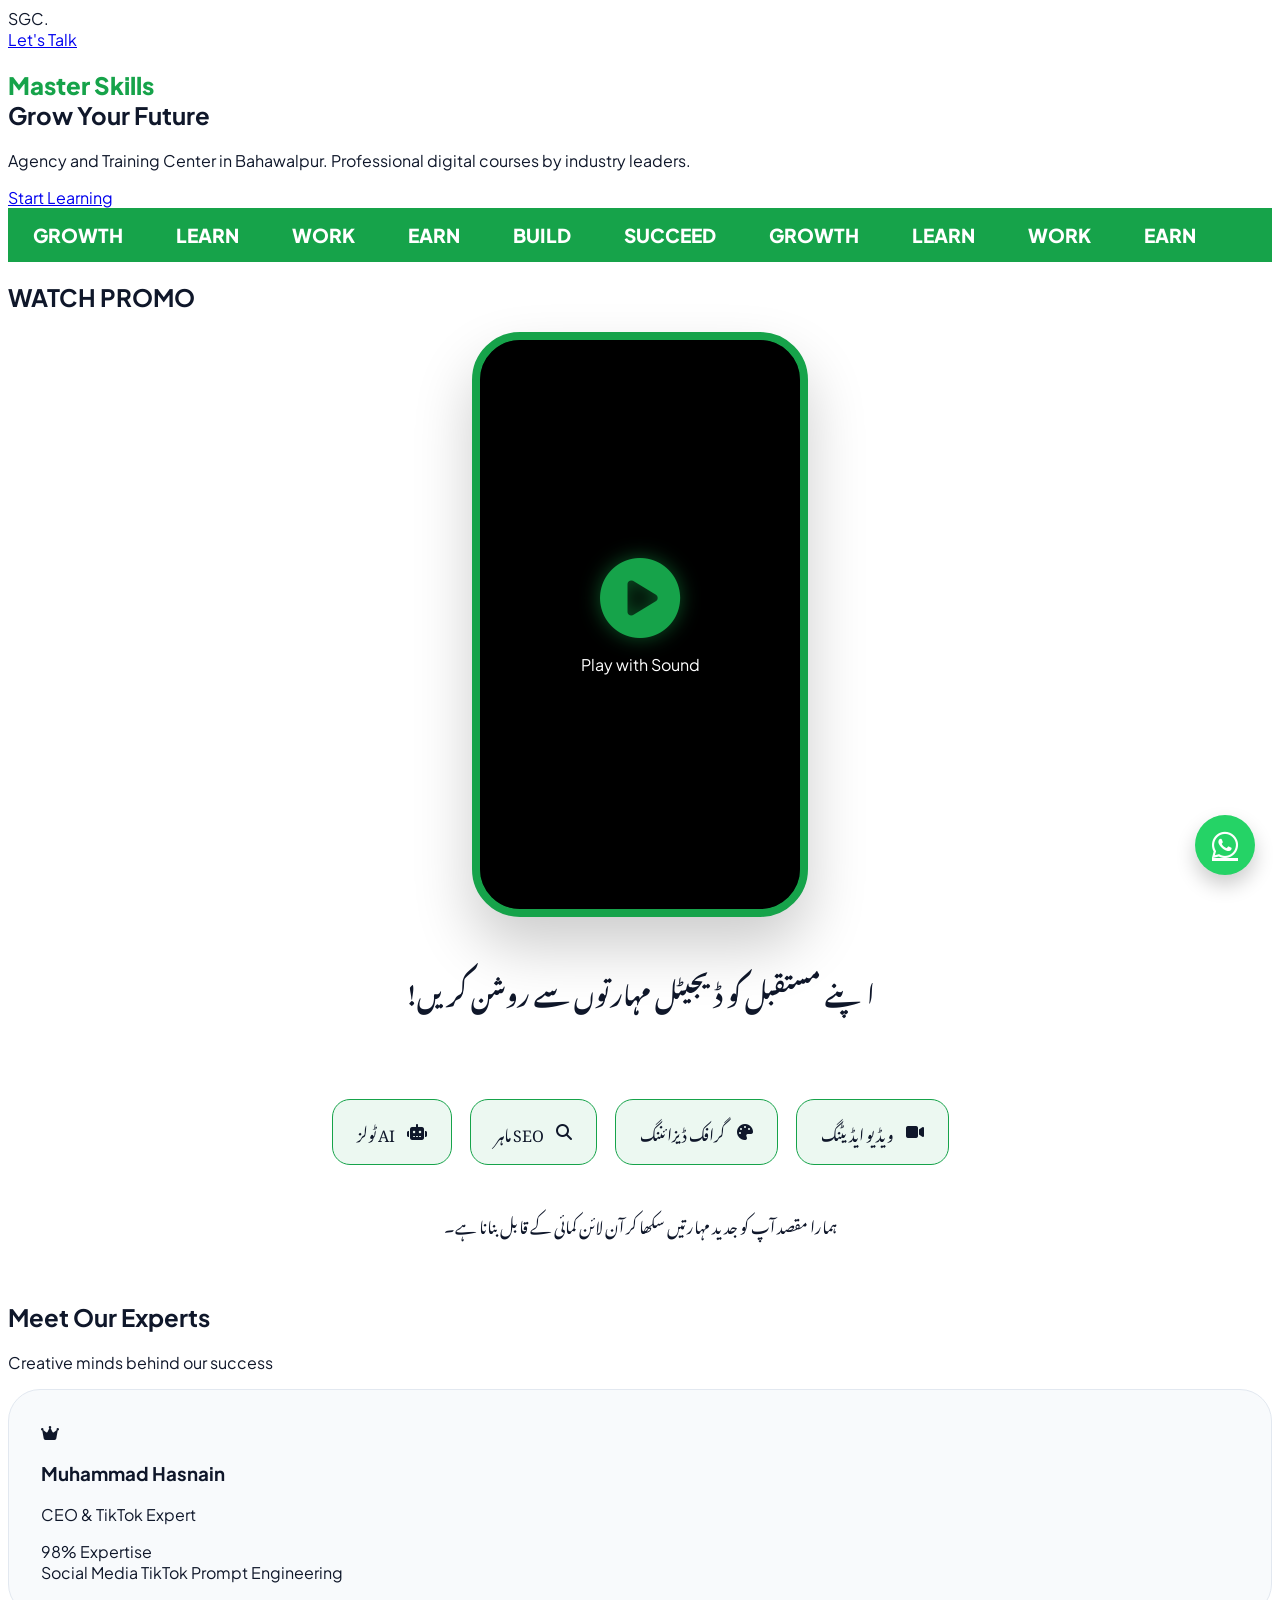
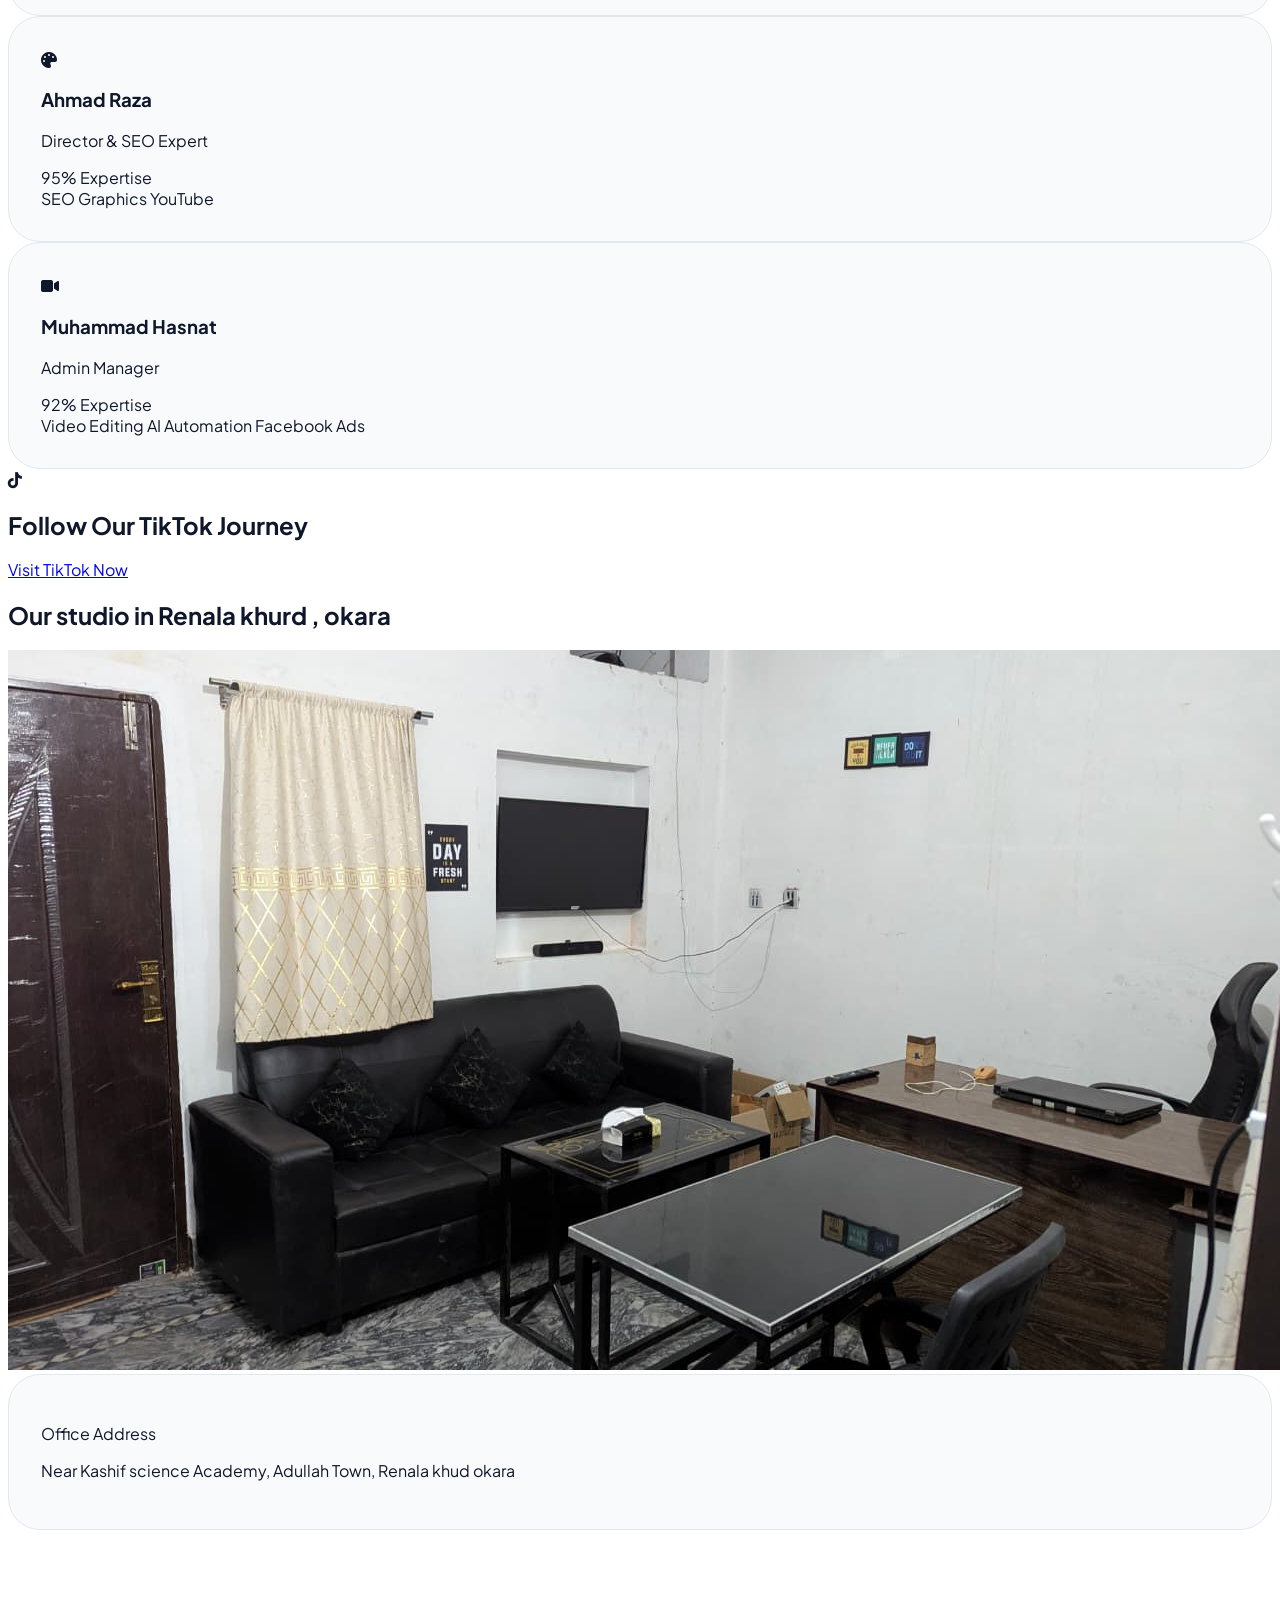
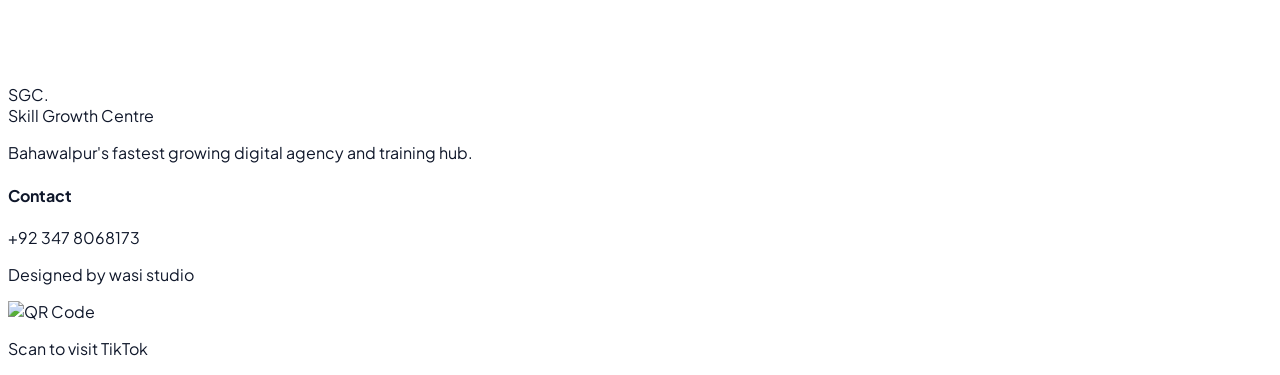
==== index.html @ b991e028 "Add files via upload" ====
<!DOCTYPE html>
<html lang="en">
<head>
    <meta charset="UTF-8">
    <meta name="viewport" content="width=device-width, initial-scale=1.0, maximum-scale=1.0, user-scalable=no">
    <title>SGC - Skill Growth Centre</title>
    <script src="https://cdn.tailwindcss.com"></script>
    <link href="https://cdnjs.cloudflare.com/ajax/libs/font-awesome/6.4.0/css/all.min.css" rel="stylesheet">
    
    <!-- Google Fonts -->
    <link href="https://fonts.googleapis.com/css2?family=Noto+Nastaliq+Urdu:wght@400;700&display=swap" rel="stylesheet">
    <link href="https://fonts.googleapis.com/css2?family=Plus+Jakarta+Sans:wght@300;400;600;800&display=swap" rel="stylesheet">

    <style>
        :root {
            --bg-color: #ffffff;
            --text-color: #0f172a;
            --accent-color: #16a34a; /* Green */
            --secondary-color: #2563eb; /* Blue */
            --card-bg: #f8fafc;
            --border-color: #e2e8f0;
        }

        body { 
            background-color: var(--bg-color); 
            color: var(--text-color); 
            font-family: 'Plus Jakarta Sans', sans-serif; 
            transition: 0.4s; 
            overflow-x: hidden; 
        }

        /* URDU FIX - HIGH SPACING */
        .urdu-font { font-family: 'Noto Nastaliq Urdu', serif; direction: rtl; text-align: center; }
        .urdu-title { line-height: 4.5 !important; margin-bottom: 40px; display: block; }
        .urdu-paragraph { line-height: 3.5 !important; margin-bottom: 50px; display: block; }
        .urdu-skill-tag {
            background: rgba(22, 163, 74, 0.08); border: 1px solid var(--accent-color);
            padding: 12px 24px; border-radius: 18px; display: inline-flex;
            align-items: center; gap: 12px; margin: 15px 8px; line-height: 2.5 !important;
        }

        /* --- VIDEO SECTION (YOUR WORKING CODE - PROTECTED) --- */
        .video-wrapper {
            width: 100%; max-width: 320px; margin: 0 auto;
            border: 8px solid var(--accent-color); border-radius: 3rem;
            overflow: hidden; box-shadow: 0 30px 60px rgba(0,0,0,0.2);
            background: #000; aspect-ratio: 9 / 16; position: relative;
        }
        .video-wrapper iframe {
            position: absolute; top: 0; left: 0; width: 100%; height: 100%;
        }
        .play-overlay {
            position: absolute; inset: 0; background: rgba(0,0,0,0.6);
            display: flex; flex-direction: column; align-items: center; justify-content: center;
            color: white; cursor: pointer; z-index: 100; transition: 0.3s;
        }
        .play-overlay:hover { background: rgba(0,0,0,0.4); }
        .play-overlay i { font-size: 5rem; color: #16a34a; filter: drop-shadow(0 0 10px rgba(22,163,74,0.5)); }
        /* --------------------------------------------------- */

        /* Marquee */
        .marquee-wrapper { background: var(--accent-color); color: white; padding: 15px 0; overflow: hidden; white-space: nowrap; }
        .marquee-content { display: inline-block; animation: marquee 30s linear infinite; }
        @keyframes marquee { 0% { transform: translateX(0); } 100% { transform: translateX(-50%); } }
        .marquee-item { font-size: 1.2rem; font-weight: 800; margin: 0 25px; text-transform: uppercase; }

        /* Progress Bars */
        .skill-bar-container { height: 8px; background: rgba(0,0,0,0.05); border-radius: 10px; margin-top: 5px; }
        .skill-fill { height: 100%; border-radius: 10px; background: var(--accent-color); }

        .glass-card { background: var(--card-bg); border: 1px solid var(--border-color); border-radius: 2rem; padding: 2rem; transition: 0.3s; }
        .glass-card:hover { border-color: var(--accent-color); transform: translateY(-5px); }
        
        .whatsapp-btn { position: fixed; bottom: 25px; right: 25px; width: 60px; height: 60px; background: #25d366; color: white; border-radius: 50%; display: flex; align-items: center; justify-content: center; font-size: 30px; z-index: 1000; box-shadow: 0 10px 20px rgba(0,0,0,0.2); }
        
        #dynamic-hero-text { color: var(--accent-color); font-weight: 900; }
    </style>
</head>
<body>

    <!-- Header -->
    <nav class="flex justify-between items-center px-6 md:px-16 py-6 sticky top-0 bg-white/90 backdrop-blur-md z-50 border-b border-gray-100">
        <div class="text-2xl font-black tracking-tighter">SGC<span class="text-green-600">.</span></div>
        <div class="flex items-center gap-4">
            <a href="https://wa.me/923478068173" class="bg-green-600 hover:bg-blue-600 text-white px-5 py-2 rounded-full font-bold text-sm transition-all">Let's Talk</a>
        </div>
    </nav>

    <!-- Hero Section -->
    <section class="px-6 md:px-16 pt-20 pb-10 text-center max-w-5xl mx-auto">
        <h1 class="text-4xl md:text-7xl font-extrabold leading-tight mb-6">
            <span id="dynamic-hero-text">Master Skills</span><br>Grow Your Future
        </h1>
        <p class="text-lg opacity-70 mb-10">Agency and Training Center in Bahawalpur. Professional digital courses by industry leaders.</p>
        <div class="flex justify-center">
            <a href="https://wa.me/923478068173" class="bg-blue-600 hover:bg-green-600 text-white px-10 py-4 rounded-2xl font-bold shadow-xl transition-all transform hover:scale-105">Start Learning</a>
        </div>
    </section>

    <!-- Marquee -->
    <div class="marquee-wrapper">
        <div class="marquee-content">
            <span class="marquee-item">Growth</span> <span class="marquee-item">Learn</span>
            <span class="marquee-item">Work</span> <span class="marquee-item">Earn</span>
            <span class="marquee-item">Build</span> <span class="marquee-item">Succeed</span>
            <span class="marquee-item">Growth</span> <span class="marquee-item">Learn</span>
            <span class="marquee-item">Work</span> <span class="marquee-item">Earn</span>
        </div>
    </div>

    <!-- Video Section (YOUR EXACT WORKING CODE) -->
    <section class="px-6 md:px-16 py-20 bg-slate-50">
        <div class="max-w-4xl mx-auto text-center">
            <h2 class="text-3xl md:text-5xl font-black mb-10">WATCH <span class="text-blue-600">PROMO</span></h2>
            
            <div class="video-wrapper" id="video-box">
                <iframe id="sgc-iframe" src="https://streamable.com/e/vspl9o?autoplay=1&muted=1&nocontrols=1" frameborder="0" width="100%" height="100%" allow="autoplay; fullscreen"></iframe>
                
                <div id="play-overlay" class="play-overlay" onclick="playWithSound()">
                    <i class="fas fa-play-circle mb-4"></i>
                    <p class="font-bold uppercase tracking-widest text-sm">Play with Sound</p>
                </div>
            </div>
        </div>
    </section>

    <!-- Urdu Section -->
    <section class="px-4 md:px-16 py-20">
        <div class="max-w-4xl mx-auto border-4 border-green-600 p-8 md:p-16 rounded-[3.5rem]">
            <div class="urdu-font">
                <h2 class="urdu-title text-3xl md:text-5xl text-green-600 font-bold">اپنے مستقبل کو ڈیجیٹل مہارتوں سے روشن کریں!</h2>
                <div class="flex flex-wrap justify-center mb-10">
                    <div class="urdu-skill-tag"><i class="fas fa-video text-blue-600"></i> ویڈیو ایڈیٹنگ</div>
                    <div class="urdu-skill-tag"><i class="fas fa-palette text-blue-600"></i> گرافک ڈیزائننگ</div>
                    <div class="urdu-skill-tag"><i class="fas fa-search text-blue-600"></i> SEO ماہر</div>
                    <div class="urdu-skill-tag"><i class="fas fa-robot text-blue-600"></i> AI ٹولز</div>
                </div>
                <p class="urdu-paragraph text-xl md:text-2xl opacity-80 font-bold text-blue-600">ہمارا مقصد آپ کو جدید مہارتیں سکھا کر آن لائن کمائی کے قابل بنانا ہے۔</p>
            </div>
        </div>
    </section>

<!-- Experts Section -->
<section class="px-6 md:px-16 py-16 bg-gradient-to-b from-white to-gray-50">
    <div class="text-center mb-12">
        <h2 class="text-4xl font-extrabold text-gray-800">Meet Our Experts</h2>
        <p class="text-gray-500 mt-3">Creative minds behind our success</p>
    </div>

    <div class="grid grid-cols-1 md:grid-cols-3 gap-8">

        <!-- Muhammad Hasnain -->
        <div class="glass-card p-8 rounded-3xl text-center transition-all duration-500 hover:-translate-y-3 hover:shadow-2xl border border-gray-100">
            
            <div class="w-24 h-24 mx-auto rounded-full bg-green-100 flex items-center justify-center mb-5 shadow-lg">
                <i class="fas fa-crown text-green-600 text-4xl"></i>
            </div>

            <h3 class="text-2xl font-bold text-gray-800">Muhammad Hasnain</h3>
            <p class="text-green-600 font-semibold uppercase text-sm tracking-widest mt-1">
                CEO & TikTok Expert
            </p>

            <div class="w-full h-2 bg-gray-200 rounded-full mt-6 overflow-hidden">
                <div class="h-full bg-gradient-to-r from-green-400 to-green-600 rounded-full" style="width:98%"></div>
            </div>

            <span class="text-xs text-gray-500 mt-2 block">98% Expertise</span>

            <div class="mt-5 flex flex-wrap justify-center gap-2">
                <span class="px-3 py-1 bg-green-100 text-green-700 rounded-full text-xs">Social Media</span>
                <span class="px-3 py-1 bg-green-100 text-green-700 rounded-full text-xs">TikTok</span>
                <span class="px-3 py-1 bg-green-100 text-green-700 rounded-full text-xs">Prompt Engineering</span>
            </div>

        </div>

        <!-- Ahmad Raza -->
        <div class="glass-card p-8 rounded-3xl text-center transition-all duration-500 hover:-translate-y-3 hover:shadow-2xl border border-gray-100">

            <div class="w-24 h-24 mx-auto rounded-full bg-blue-100 flex items-center justify-center mb-5 shadow-lg">
                <i class="fas fa-palette text-blue-600 text-4xl"></i>
            </div>

            <h3 class="text-2xl font-bold text-gray-800">Ahmad Raza</h3>
            <p class="text-blue-600 font-semibold uppercase text-sm tracking-widest mt-1">
                Director & SEO Expert
            </p>

            <div class="w-full h-2 bg-gray-200 rounded-full mt-6 overflow-hidden">
                <div class="h-full bg-gradient-to-r from-blue-400 to-blue-600 rounded-full" style="width:95%"></div>
            </div>

            <span class="text-xs text-gray-500 mt-2 block">95% Expertise</span>

            <div class="mt-5 flex flex-wrap justify-center gap-2">
                <span class="px-3 py-1 bg-blue-100 text-blue-700 rounded-full text-xs">SEO</span>
                <span class="px-3 py-1 bg-blue-100 text-blue-700 rounded-full text-xs">Graphics</span>
                <span class="px-3 py-1 bg-blue-100 text-blue-700 rounded-full text-xs">YouTube</span>
            </div>

        </div>

        <!-- Muhammad Hasnat -->
        <div class="glass-card p-8 rounded-3xl text-center transition-all duration-500 hover:-translate-y-3 hover:shadow-2xl border border-gray-100">

            <div class="w-24 h-24 mx-auto rounded-full bg-emerald-100 flex items-center justify-center mb-5 shadow-lg">
                <i class="fas fa-video text-emerald-600 text-4xl"></i>
            </div>

            <h3 class="text-2xl font-bold text-gray-800">Muhammad Hasnat</h3>
            <p class="text-emerald-600 font-semibold uppercase text-sm tracking-widest mt-1">
                Admin Manager
            </p>

            <div class="w-full h-2 bg-gray-200 rounded-full mt-6 overflow-hidden">
                <div class="h-full bg-gradient-to-r from-emerald-400 to-emerald-600 rounded-full" style="width:92%"></div>
            </div>

            <span class="text-xs text-gray-500 mt-2 block">92% Expertise</span>

            <div class="mt-5 flex flex-wrap justify-center gap-2">
                <span class="px-3 py-1 bg-emerald-100 text-emerald-700 rounded-full text-xs">Video Editing</span>
                <span class="px-3 py-1 bg-emerald-100 text-emerald-700 rounded-full text-xs">AI Automation</span>
                <span class="px-3 py-1 bg-emerald-100 text-emerald-700 rounded-full text-xs">Facebook Ads</span>
            </div>

        </div>

    </div>
</section>

    <!-- TikTok Branding Section -->
    <section class="mx-6 md:mx-16 my-16 p-12 md:p-24 rounded-[3rem] bg-black text-white text-center">
        <i class="fab fa-tiktok text-7xl mb-6 text-[#25f4ee]"></i>
        <h2 class="text-4xl font-black mb-8 uppercase tracking-tighter">Follow Our TikTok Journey</h2>
        <a href="https://www.tiktok.com/@skill.growth.centre" class="bg-white text-black px-12 py-5 rounded-full font-bold hover:bg-green-600 transition-all uppercase text-sm tracking-widest">Visit TikTok Now</a>
    </section>

    <!-- Location Section -->
    <section class="px-6 md:px-16 py-16">
        <h2 class="text-3xl font-bold mb-10 text-center md:text-left uppercase">Our studio in Renala khurd , okara</h2>
        <div class="grid grid-cols-1 md:grid-cols-2 gap-10">
            <div>
                <img src="studio.png" class="w-full h-[350px] object-cover rounded-[2rem] shadow-2xl" alt="SGC Studio">
                <div class="mt-4 p-4 glass-card">
                    <p class="font-bold text-green-600 uppercase">Office Address</p>
                    <p class="opacity-70 text-sm">Near Kashif science Academy, 
Adullah Town,
Renala khud okara</p>
                </div>
            </div>
            <div class="rounded-[2.5rem] overflow-hidden h-[450px] shadow-2xl border">
<iframe src="https://www.google.com/maps?q=Near+Kashif+Science+Academy,+Abdullah+Town,+Renala+Khurd,+Okara,+Pakistan&output=embed" width="100%" height="100%" style="border:0;" loading="lazy"></iframe>

<script>
<location>
Near Kashif Science Academy
Abdullah Town
Renala Khurd
Okara
Pakistan
</location>
</script>
            </div>
        </div>
    </section>

    <!-- Footer -->
    <footer class="px-6 md:px-16 py-16 border-t border-gray-100 text-center md:text-left">
        <div class="grid grid-cols-1 md:grid-cols-4 gap-12">
            <div class="md:col-span-2">
                <div class="text-2xl font-black mb-2 uppercase">SGC<span class="text-green-600">.</span></div>
                <div class="text-xl font-bold mb-6 text-blue-600 uppercase">Skill Growth Centre</div>
                <p class="opacity-60 max-w-xs mx-auto md:mx-0">Bahawalpur's fastest growing digital agency and training hub.</p>
            </div>
            <div>
                <h4 class="font-bold mb-4">Contact</h4>
                <p class="text-sm opacity-60">+92 347 8068173</p>
                <p class="text-sm opacity-60">Designed by wasi studio</p>
            </div>
            <div class="flex flex-col items-center">
                <img src="https://api.qrserver.com/v1/create-qr-code/?size=100x100&data=https://www.tiktok.com/@skill.growth.centre" class="w-24 h-24 rounded-xl border-4 border-green-600 shadow-lg" alt="QR Code">
                <p class="text-xs opacity-50 mt-2">Scan to visit TikTok</p>
            </div>
        </div>
    </footer>

    <a href="https://wa.me/923478068173" class="whatsapp-btn" target="_blank"><i class="fab fa-whatsapp"></i></a>

    <!-- Scripts -->
    <script>
        // --- YOUR WORKING VIDEO LOGIC (PROTECTED) ---
        function playWithSound() {
            const iframe = document.getElementById('sgc-iframe');
            const overlay = document.getElementById('play-overlay');
            
            // Reload with muted=0 via user interaction
            iframe.src = "https://streamable.com/e/vspl9o?autoplay=1&muted=0";
            
            // Hide the overlay
            overlay.style.display = 'none';
        }

        // Hero Dynamic Text Animation
        const phrases = ["Master Skills", "Build Careers", "Earn Online", "Learn AI"];
        let count = 0;
        setInterval(() => {
            count = (count + 1) % phrases.length;
            document.getElementById('dynamic-hero-text').textContent = phrases[count];
        }, 3000);
    </script>

</body>
</html>
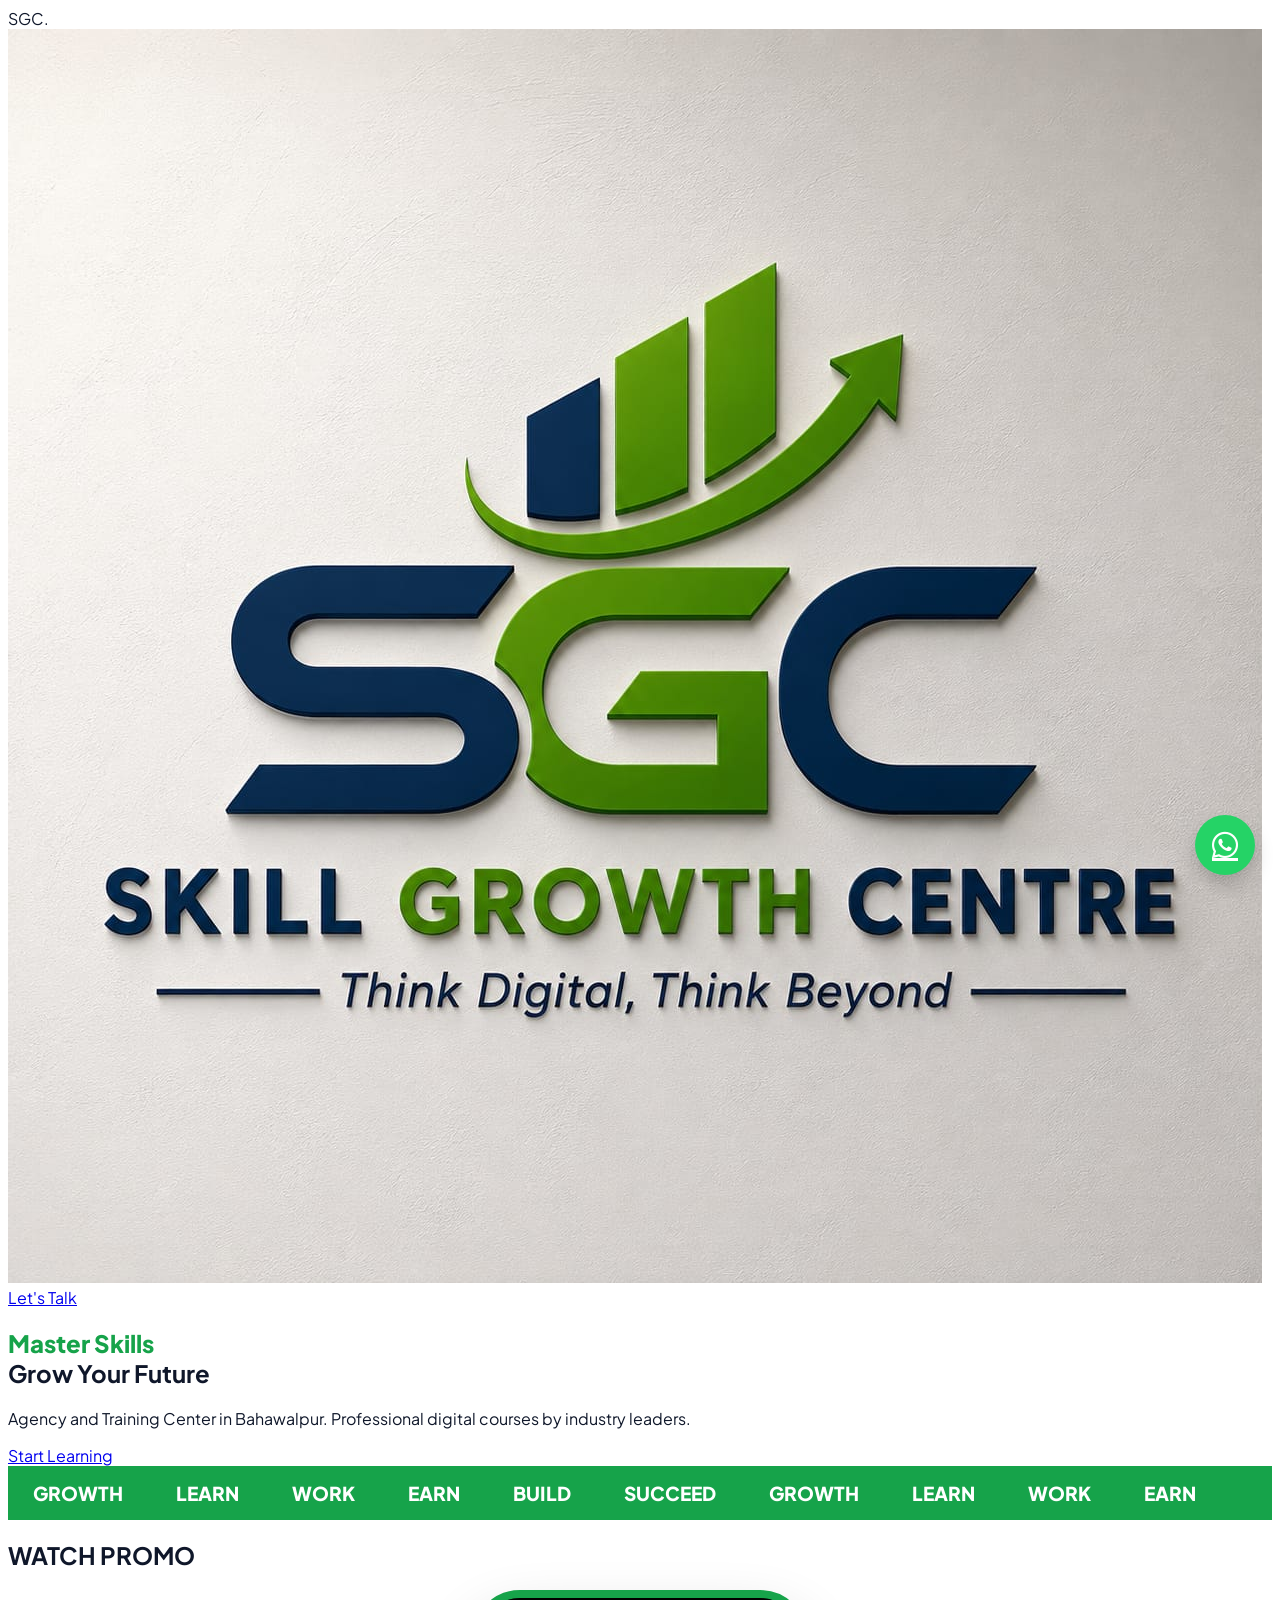
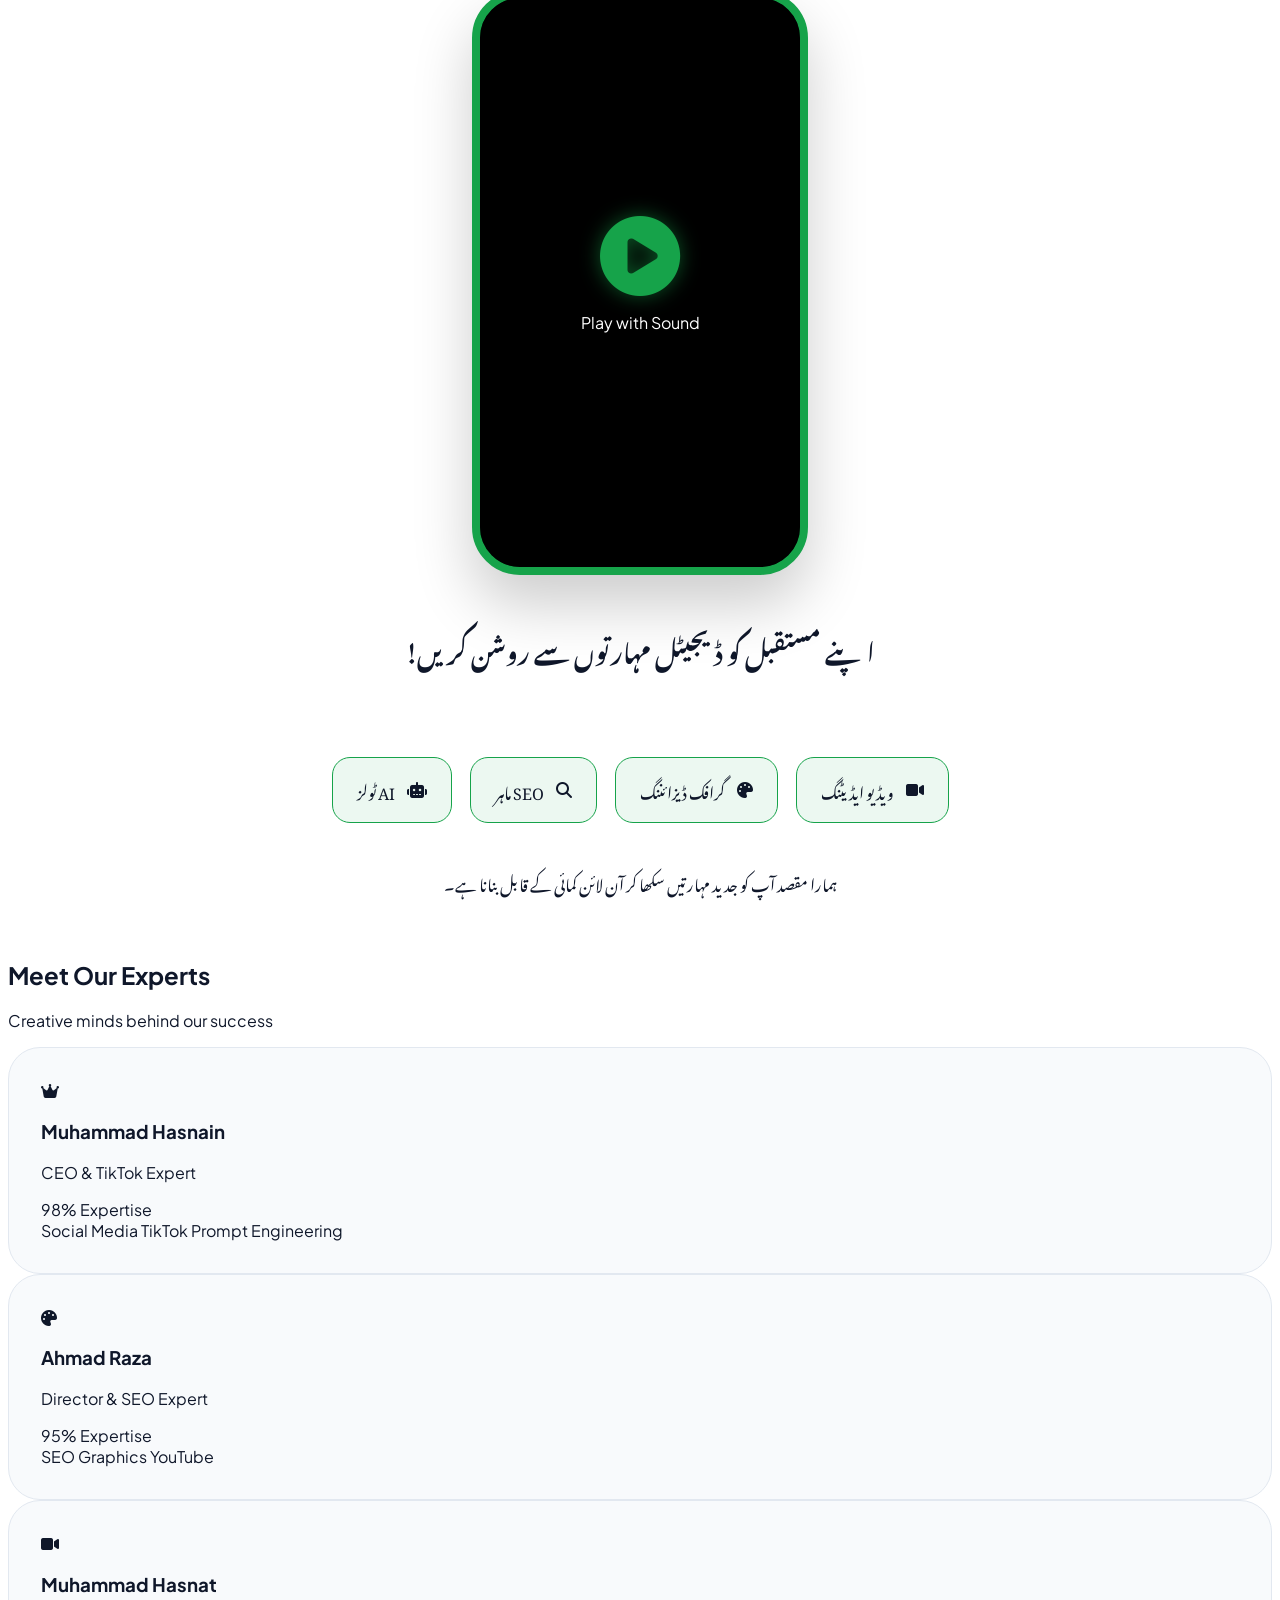
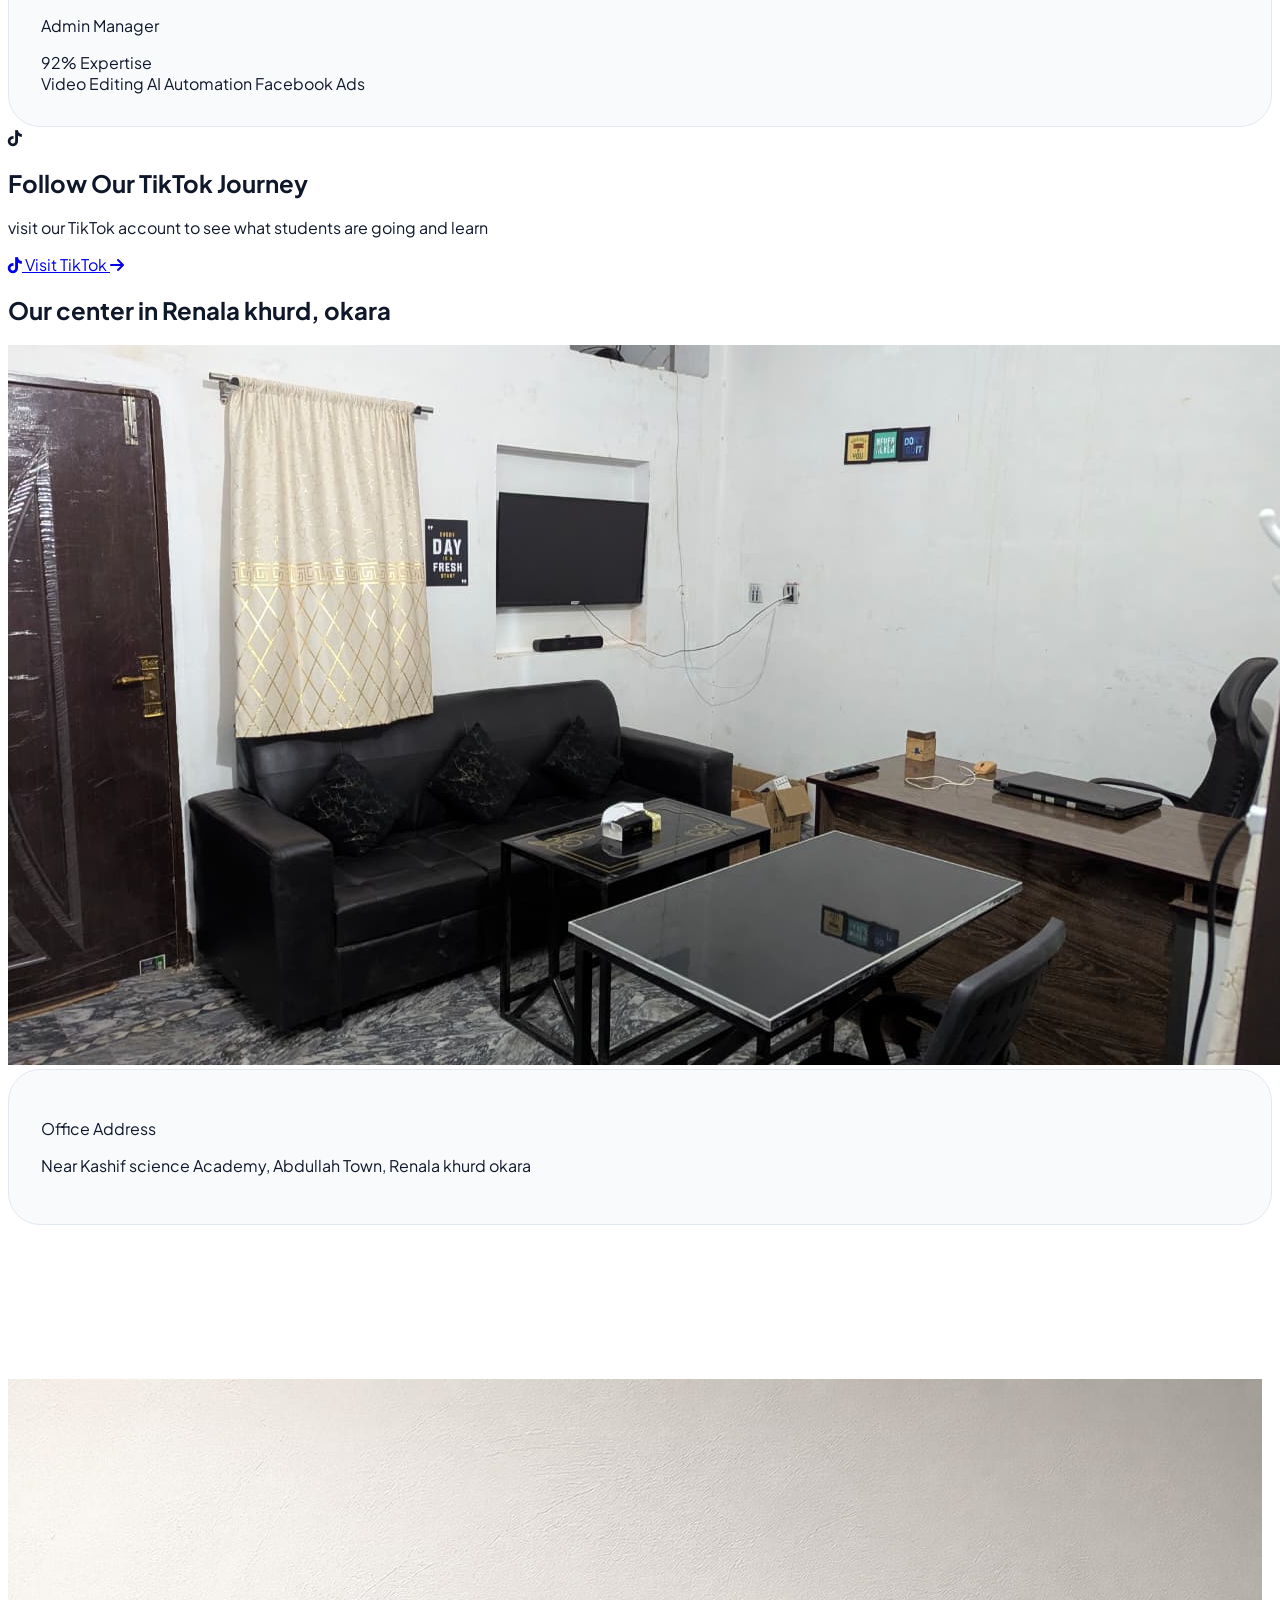
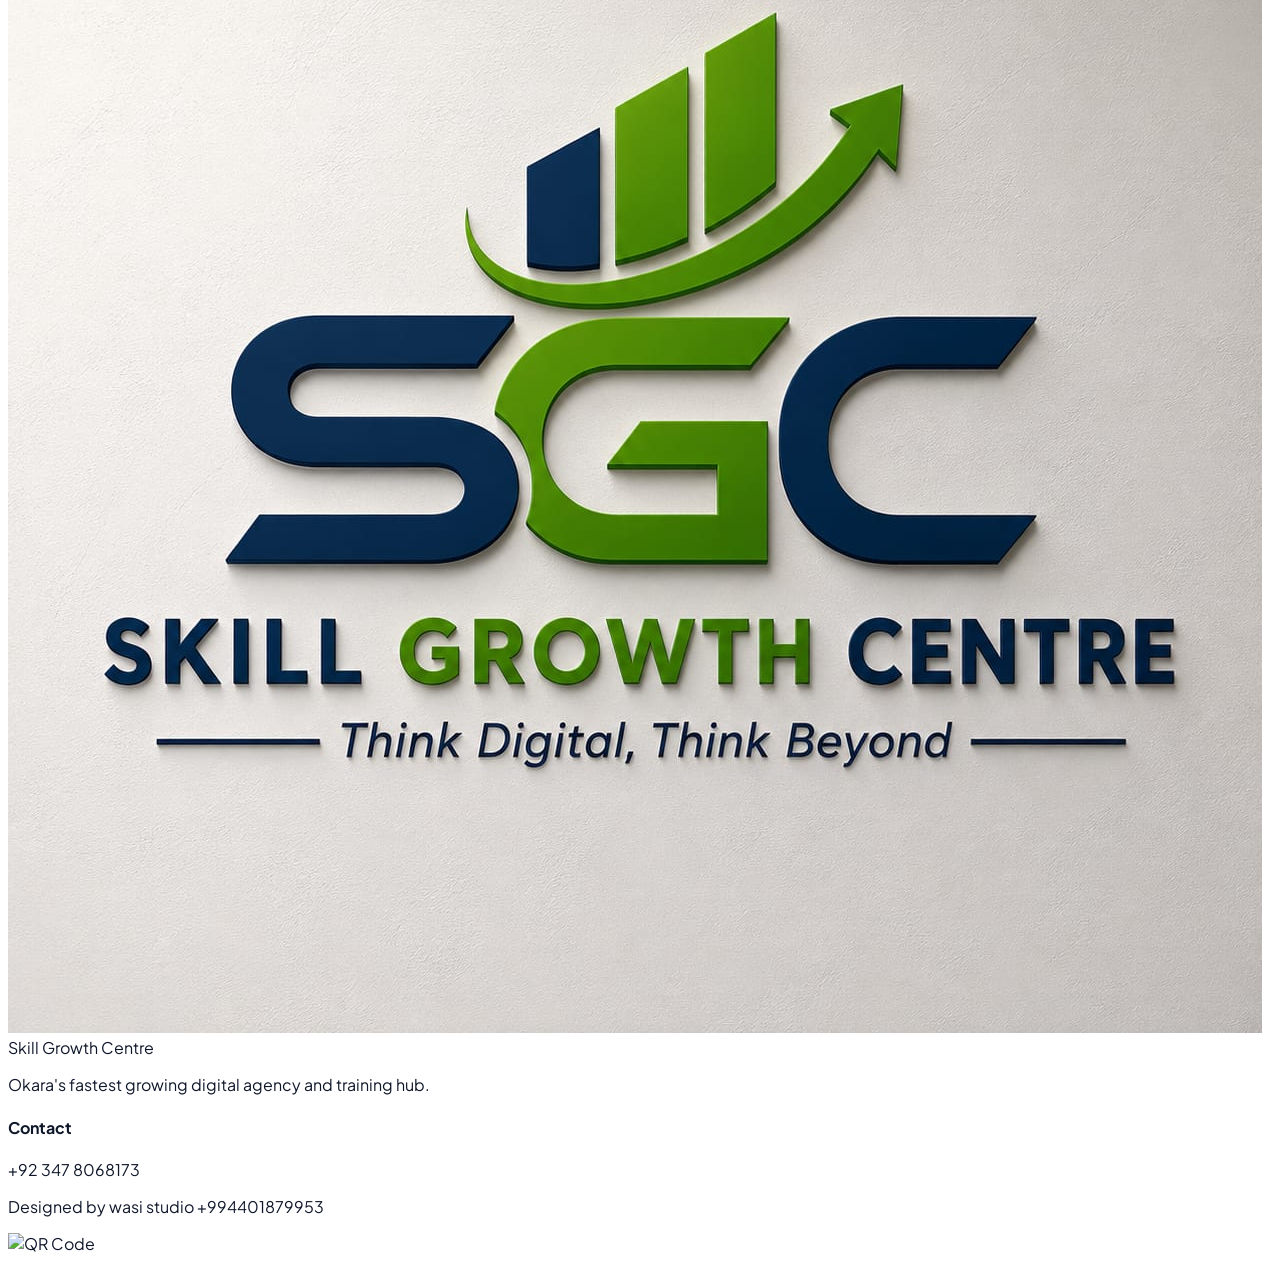
==== commit bce6da92: "Add files via upload" ====
--- a/index.html
+++ b/index.html
@@ -39,7 +39,7 @@
             align-items: center; gap: 12px; margin: 15px 8px; line-height: 2.5 !important;
         }
 
-        /* --- VIDEO SECTION (YOUR WORKING CODE - PROTECTED) --- */
+        /* --- VIDEO SECTION (PROTECTED) --- */
         .video-wrapper {
             width: 100%; max-width: 320px; margin: 0 auto;
             border: 8px solid var(--accent-color); border-radius: 3rem;
@@ -56,17 +56,15 @@
         }
         .play-overlay:hover { background: rgba(0,0,0,0.4); }
         .play-overlay i { font-size: 5rem; color: #16a34a; filter: drop-shadow(0 0 10px rgba(22,163,74,0.5)); }
-        /* --------------------------------------------------- */
+
+        /* Gallery Effect */
+        #gallery-img { transition: opacity 1s ease-in-out; }
 
         /* Marquee */
         .marquee-wrapper { background: var(--accent-color); color: white; padding: 15px 0; overflow: hidden; white-space: nowrap; }
         .marquee-content { display: inline-block; animation: marquee 30s linear infinite; }
         @keyframes marquee { 0% { transform: translateX(0); } 100% { transform: translateX(-50%); } }
         .marquee-item { font-size: 1.2rem; font-weight: 800; margin: 0 25px; text-transform: uppercase; }
-
-        /* Progress Bars */
-        .skill-bar-container { height: 8px; background: rgba(0,0,0,0.05); border-radius: 10px; margin-top: 5px; }
-        .skill-fill { height: 100%; border-radius: 10px; background: var(--accent-color); }
 
         .glass-card { background: var(--card-bg); border: 1px solid var(--border-color); border-radius: 2rem; padding: 2rem; transition: 0.3s; }
         .glass-card:hover { border-color: var(--accent-color); transform: translateY(-5px); }
@@ -80,7 +78,10 @@
 
     <!-- Header -->
     <nav class="flex justify-between items-center px-6 md:px-16 py-6 sticky top-0 bg-white/90 backdrop-blur-md z-50 border-b border-gray-100">
-        <div class="text-2xl font-black tracking-tighter">SGC<span class="text-green-600">.</span></div>
+        <div class="flex items-center gap-3">
+            <div class="text-2xl font-black tracking-tighter">SGC<span class="text-green-600">.</span></div>
+            <img src="wasi.png" class="w-10 h-10 rounded-full border-2 border-green-600 object-cover" alt="Logo">
+        </div>
         <div class="flex items-center gap-4">
             <a href="https://wa.me/923478068173" class="bg-green-600 hover:bg-blue-600 text-white px-5 py-2 rounded-full font-bold text-sm transition-all">Let's Talk</a>
         </div>
@@ -108,7 +109,7 @@
         </div>
     </div>
 
-    <!-- Video Section (YOUR EXACT WORKING CODE) -->
+    <!-- Video Section -->
     <section class="px-6 md:px-16 py-20 bg-slate-50">
         <div class="max-w-4xl mx-auto text-center">
             <h2 class="text-3xl md:text-5xl font-black mb-10">WATCH <span class="text-blue-600">PROMO</span></h2>
@@ -230,58 +231,93 @@
     </div>
 </section>
 
-    <!-- TikTok Branding Section -->
-    <section class="mx-6 md:mx-16 my-16 p-12 md:p-24 rounded-[3rem] bg-black text-white text-center">
-        <i class="fab fa-tiktok text-7xl mb-6 text-[#25f4ee]"></i>
-        <h2 class="text-4xl font-black mb-8 uppercase tracking-tighter">Follow Our TikTok Journey</h2>
-        <a href="https://www.tiktok.com/@skill.growth.centre" class="bg-white text-black px-12 py-5 rounded-full font-bold hover:bg-green-600 transition-all uppercase text-sm tracking-widest">Visit TikTok Now</a>
+<!-- TikTok Branding Section -->
+<section class="relative overflow-hidden mx-6 md:mx-16 my-20 rounded-[40px] bg-gradient-to-br from-black via-gray-900 to-black py-16 px-8 md:px-20 text-center text-white shadow-2xl">
+
+    <!-- Background Glow -->
+    <div class="absolute -top-20 -left-20 w-72 h-72 bg-cyan-400/20 rounded-full blur-3xl"></div>
+    <div class="absolute -bottom-20 -right-20 w-72 h-72 bg-pink-500/20 rounded-full blur-3xl"></div>
+
+    <div class="relative z-10">
+
+        <!-- TikTok Icon -->
+        <div class="w-28 h-28 mx-auto rounded-full bg-white/10 backdrop-blur-md flex items-center justify-center border border-white/20 shadow-xl mb-8">
+            <i class="fab fa-tiktok text-6xl text-[#25F4EE]"></i>
+        </div>
+
+        <!-- Heading -->
+        <h2 class="text-4xl md:text-5xl font-extrabold mb-5">
+            Follow Our TikTok Journey
+        </h2>
+
+        <!-- Description -->
+        <p class="max-w-2xl mx-auto text-gray-300 leading-8 mb-10">
+            visit our TikTok account to see what students are going and learn 
+        </p>
+
+        <!-- Button -->
+        <a href="https://www.tiktok.com/@skill.growth.centre"
+           target="_blank"
+           class="inline-flex items-center gap-3 bg-gradient-to-r from-cyan-400 to-green-500 text-black px-10 py-4 rounded-full font-bold text-sm uppercase tracking-wider shadow-lg hover:scale-105 hover:shadow-cyan-400/40 transition-all duration-300">
+
+            <i class="fab fa-tiktok text-lg"></i>
+            Visit TikTok
+            <i class="fas fa-arrow-right"></i>
+
+        </a>
+
+    </div>
+
+</section>
+
+    <!-- Location Section (Updated to Center) -->
+    <section class="px-6 md:px-16 py-16">
+        <h2 class="text-3xl font-bold mb-10 text-center md:text-left uppercase">Our center in Renala khurd, okara</h2>
+        <div class="grid grid-cols-1 md:grid-cols-2 gap-10">
+            <!-- Automatic Gallery Image -->
+            <div class="relative w-full h-[350px] overflow-hidden rounded-[2rem] shadow-2xl bg-gray-200">
+                <img id="gallery-img" src="studio.png" class="w-full h-full object-cover" alt="SGC Center">
+                <div class="absolute bottom-4 left-4 p-4 glass-card bg-white/80 py-2">
+                    <p class="font-bold text-green-600 uppercase text-xs">Office Address</p>
+                    <p class="text-[10px] md:text-xs">Near Kashif science Academy, Abdullah Town, Renala khurd okara</p>
+                </div>
+            </div>
+            
+            <div class="rounded-[2.5rem] overflow-hidden h-[350px] shadow-2xl border">
+                <iframe src="https://www.google.com/maps?q=Near+Kashif+Science+Academy,+Abdullah+Town,+Renala+Khurd,+Okara,+Pakistan&output=embed" width="100%" height="100%" style="border:0;" loading="lazy"></iframe>
+            </div>
+        </div>
     </section>
 
-    <!-- Location Section -->
-    <section class="px-6 md:px-16 py-16">
-        <h2 class="text-3xl font-bold mb-10 text-center md:text-left uppercase">Our studio in Renala khurd , okara</h2>
-        <div class="grid grid-cols-1 md:grid-cols-2 gap-10">
-            <div>
-                <img src="studio.png" class="w-full h-[350px] object-cover rounded-[2rem] shadow-2xl" alt="SGC Studio">
-                <div class="mt-4 p-4 glass-card">
-                    <p class="font-bold text-green-600 uppercase">Office Address</p>
-                    <p class="opacity-70 text-sm">Near Kashif science Academy, 
-Adullah Town,
-Renala khud okara</p>
-                </div>
-            </div>
-            <div class="rounded-[2.5rem] overflow-hidden h-[450px] shadow-2xl border">
-<iframe src="https://www.google.com/maps?q=Near+Kashif+Science+Academy,+Abdullah+Town,+Renala+Khurd,+Okara,+Pakistan&output=embed" width="100%" height="100%" style="border:0;" loading="lazy"></iframe>
-
-<script>
-<location>
-Near Kashif Science Academy
-Abdullah Town
-Renala Khurd
-Okara
-Pakistan
-</location>
-</script>
-            </div>
-        </div>
-    </section>
-
-    <!-- Footer -->
-    <footer class="px-6 md:px-16 py-16 border-t border-gray-100 text-center md:text-left">
-        <div class="grid grid-cols-1 md:grid-cols-4 gap-12">
-            <div class="md:col-span-2">
-                <div class="text-2xl font-black mb-2 uppercase">SGC<span class="text-green-600">.</span></div>
-                <div class="text-xl font-bold mb-6 text-blue-600 uppercase">Skill Growth Centre</div>
-                <p class="opacity-60 max-w-xs mx-auto md:mx-0">Bahawalpur's fastest growing digital agency and training hub.</p>
-            </div>
+<!-- Footer -->
+<footer class="px-6 md:px-16 py-16 border-t border-gray-100 text-center md:text-left">
+    <div class="grid grid-cols-1 md:grid-cols-4 gap-12">
+
+        <div class="md:col-span-2">
+
+            <!-- Logo -->
+            <img src="wasi.png"
+                 alt="Skill Growth Centre Logo"
+                 class="w-24 md:w-28 mb-5 mx-auto md:mx-0">
+
+            <!-- Company Name -->
+            <div class="text-xl font-bold mb-4 text-blue-600 uppercase">
+                Skill Growth Centre
+            </div>
+
+            <!-- Description -->
+            <p class="opacity-60 max-w-xs mx-auto md:mx-0">
+                Okara's fastest growing digital agency and training hub.
+            </p>
+
+        </div>
             <div>
                 <h4 class="font-bold mb-4">Contact</h4>
                 <p class="text-sm opacity-60">+92 347 8068173</p>
-                <p class="text-sm opacity-60">Designed by wasi studio</p>
+                <p class="text-sm opacity-60">Designed by wasi studio +994401879953</p>
             </div>
             <div class="flex flex-col items-center">
                 <img src="https://api.qrserver.com/v1/create-qr-code/?size=100x100&data=https://www.tiktok.com/@skill.growth.centre" class="w-24 h-24 rounded-xl border-4 border-green-600 shadow-lg" alt="QR Code">
-                <p class="text-xs opacity-50 mt-2">Scan to visit TikTok</p>
             </div>
         </div>
     </footer>
@@ -290,15 +326,33 @@
 
     <!-- Scripts -->
     <script>
-        // --- YOUR WORKING VIDEO LOGIC (PROTECTED) ---
+        // --- GALLERY LOGIC ---
+        const galleryImages = ["studio.png", "studio2.png", "studio3.png", "studio4.png"];
+        let galleryIndex = 0;
+        const imgElement = document.getElementById('gallery-img');
+
+        function changeImage() {
+            galleryIndex = (galleryIndex + 1) % galleryImages.length;
+            
+            // Fade out
+            imgElement.style.opacity = '0';
+            
+            setTimeout(() => {
+                // Change source
+                imgElement.src = galleryImages[galleryIndex];
+                // Fade in
+                imgElement.style.opacity = '1';
+            }, 1000); // Wait for fade out to complete
+        }
+        // Change image every 4 seconds
+        setInterval(changeImage, 4000);
+
+
+        // --- PROTECTED VIDEO LOGIC ---
         function playWithSound() {
             const iframe = document.getElementById('sgc-iframe');
             const overlay = document.getElementById('play-overlay');
-            
-            // Reload with muted=0 via user interaction
             iframe.src = "https://streamable.com/e/vspl9o?autoplay=1&muted=0";
-            
-            // Hide the overlay
             overlay.style.display = 'none';
         }
 
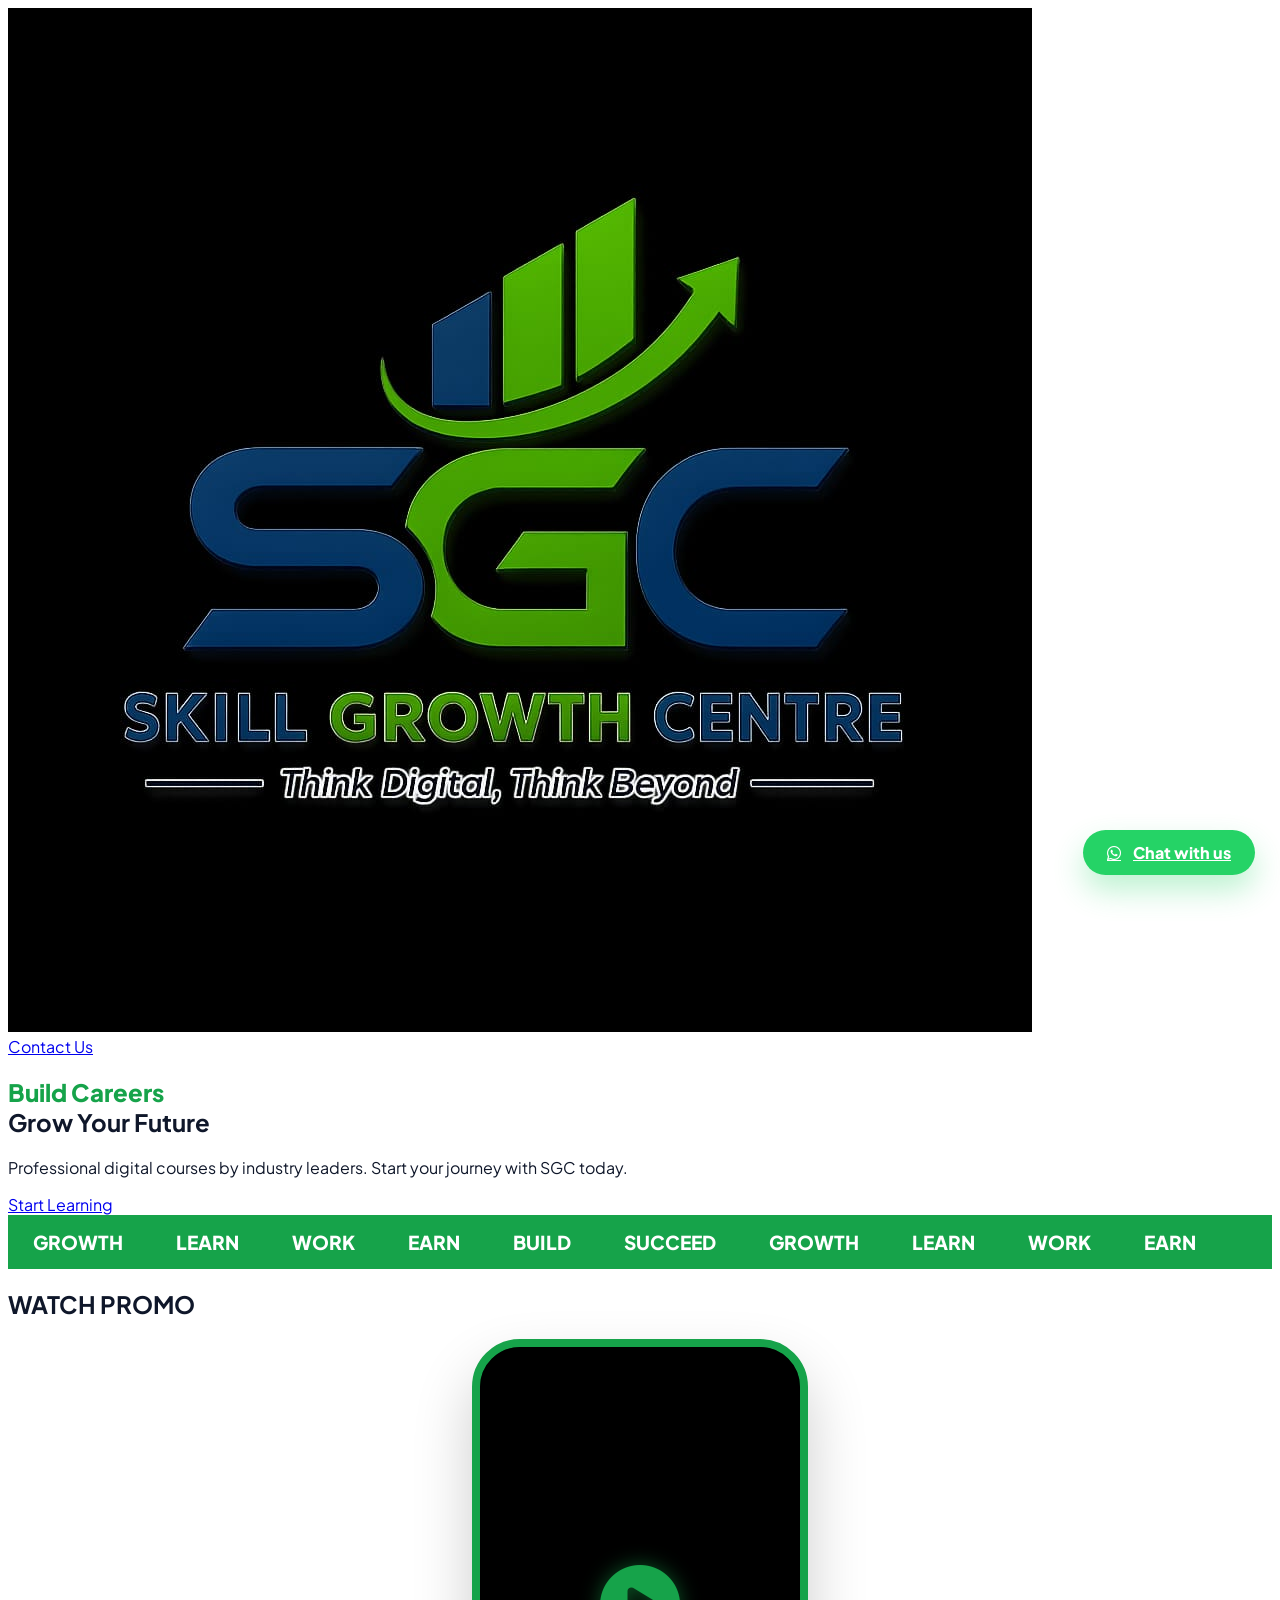
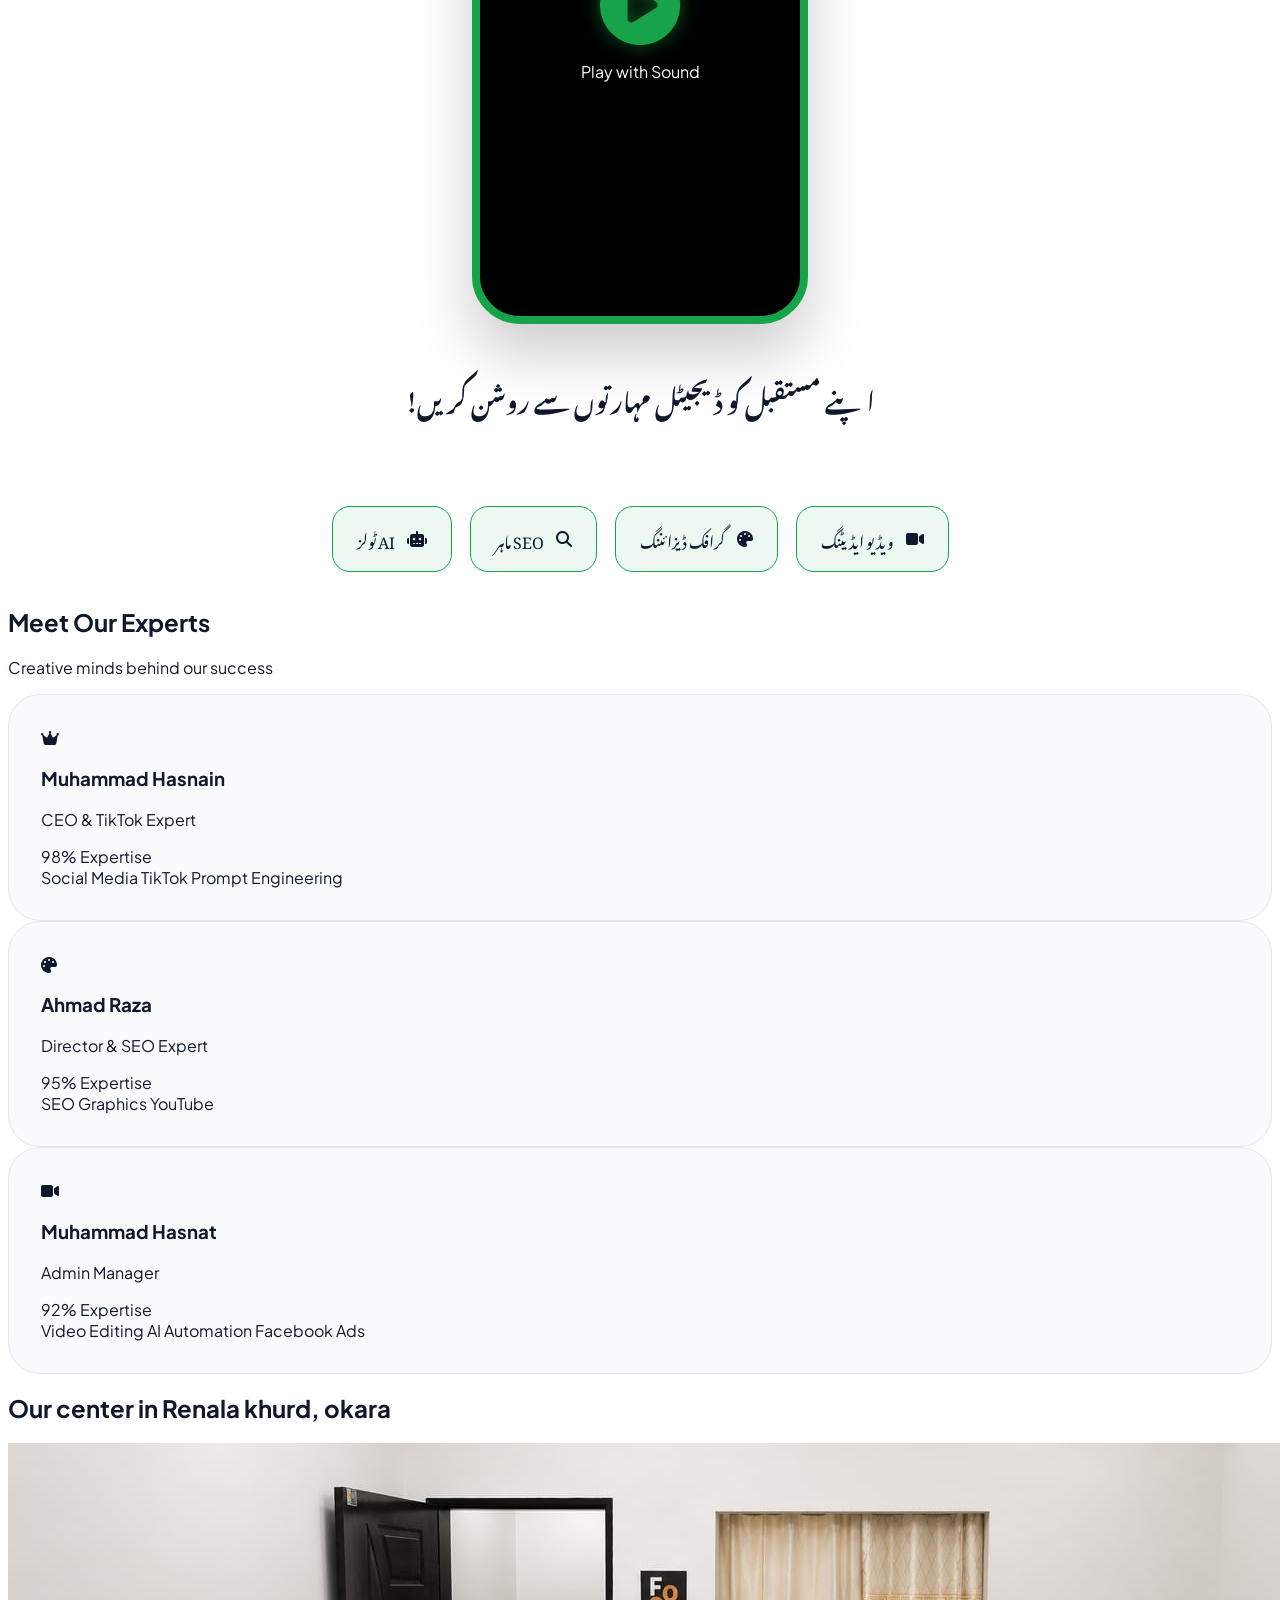
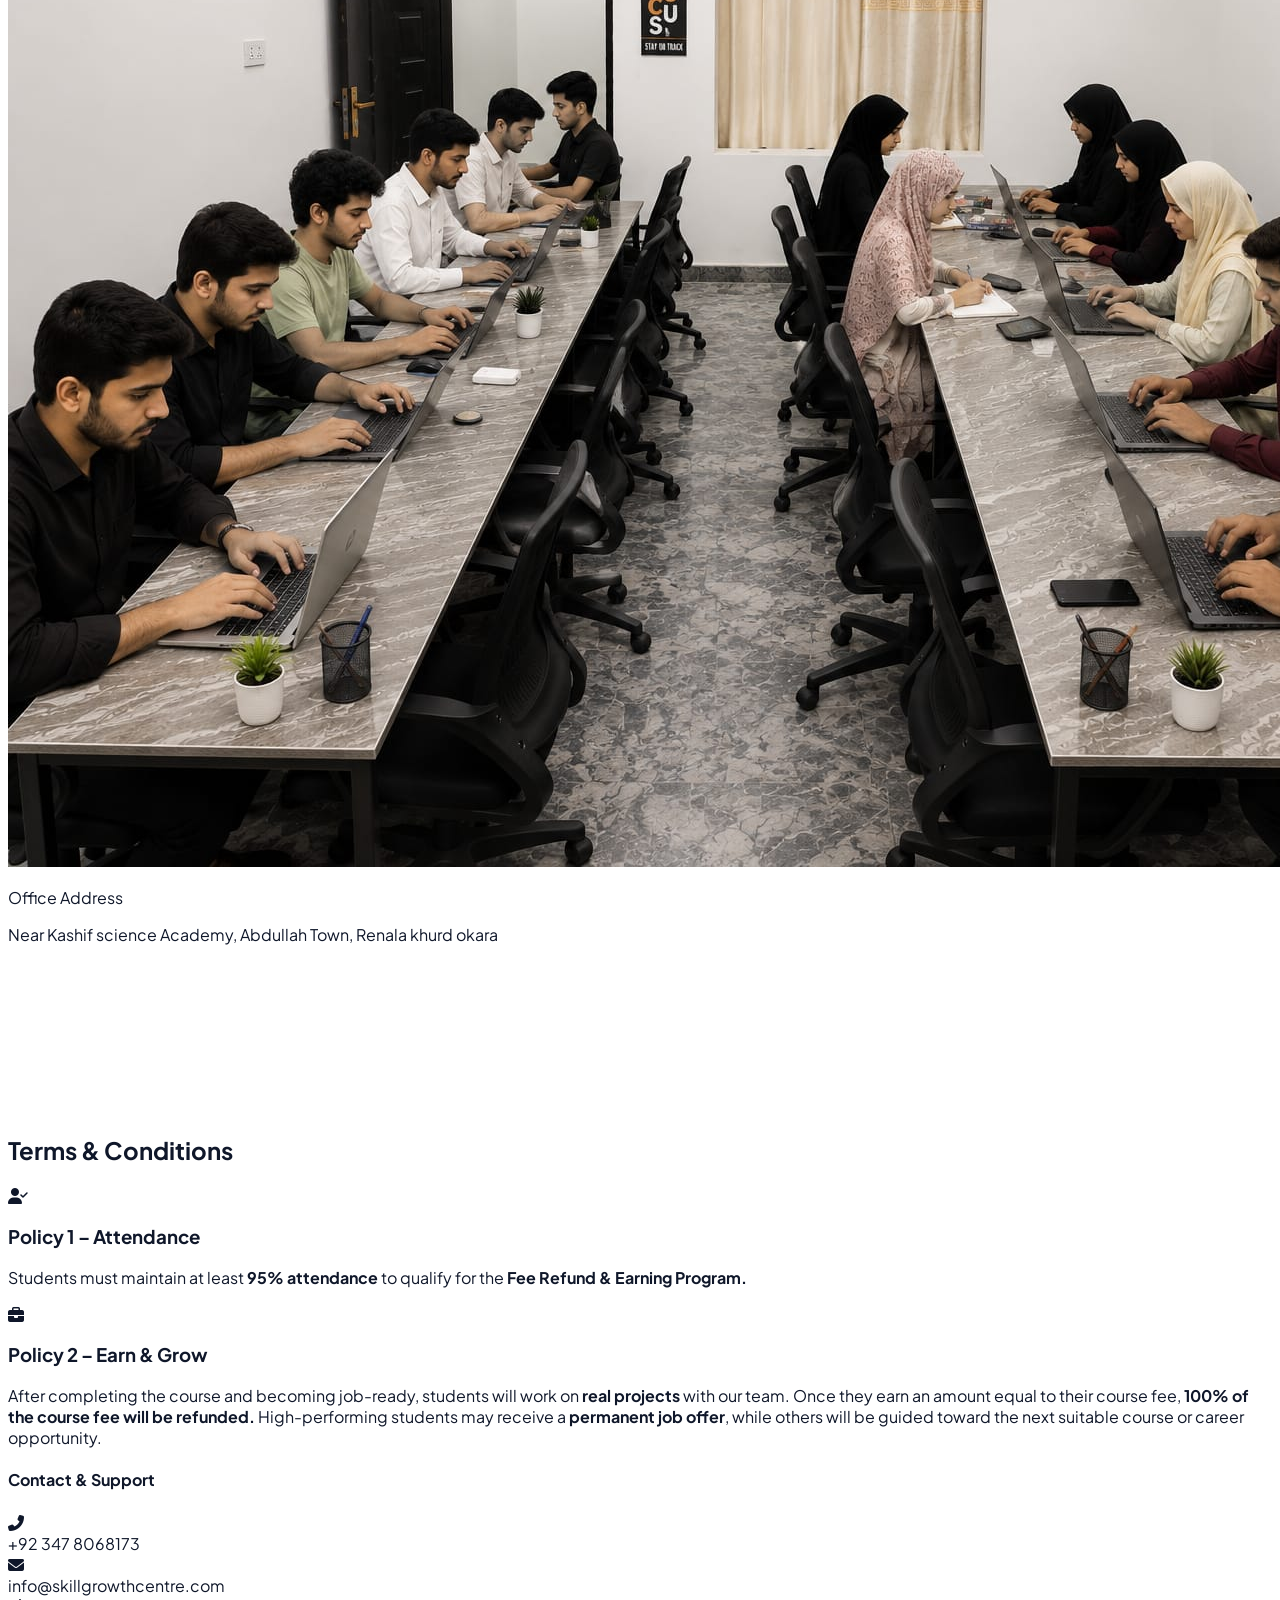
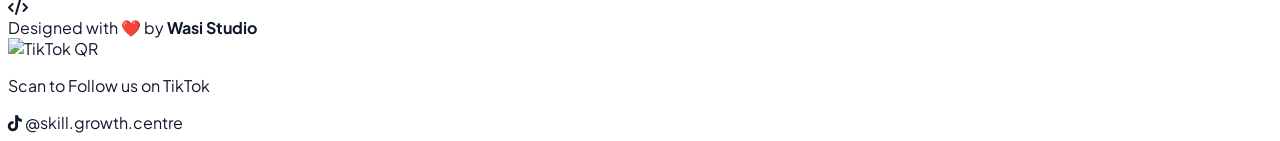
==== commit 7cbe6a4f: "Add files via upload" ====
--- a/index.html
+++ b/index.html
@@ -15,8 +15,8 @@
         :root {
             --bg-color: #ffffff;
             --text-color: #0f172a;
-            --accent-color: #16a34a; /* Green */
-            --secondary-color: #2563eb; /* Blue */
+            --accent-color: #16a34a;
+            --secondary-color: #2563eb;
             --card-bg: #f8fafc;
             --border-color: #e2e8f0;
         }
@@ -29,7 +29,7 @@
             overflow-x: hidden; 
         }
 
-        /* URDU FIX - HIGH SPACING */
+        /* URDU FIX */
         .urdu-font { font-family: 'Noto Nastaliq Urdu', serif; direction: rtl; text-align: center; }
         .urdu-title { line-height: 4.5 !important; margin-bottom: 40px; display: block; }
         .urdu-paragraph { line-height: 3.5 !important; margin-bottom: 50px; display: block; }
@@ -39,26 +39,51 @@
             align-items: center; gap: 12px; margin: 15px 8px; line-height: 2.5 !important;
         }
 
-        /* --- VIDEO SECTION (PROTECTED) --- */
+        /* VIDEO SECTION */
         .video-wrapper {
             width: 100%; max-width: 320px; margin: 0 auto;
             border: 8px solid var(--accent-color); border-radius: 3rem;
             overflow: hidden; box-shadow: 0 30px 60px rgba(0,0,0,0.2);
             background: #000; aspect-ratio: 9 / 16; position: relative;
         }
-        .video-wrapper iframe {
-            position: absolute; top: 0; left: 0; width: 100%; height: 100%;
-        }
+        .video-wrapper iframe { position: absolute; top: 0; left: 0; width: 100%; height: 100%; }
         .play-overlay {
             position: absolute; inset: 0; background: rgba(0,0,0,0.6);
             display: flex; flex-direction: column; align-items: center; justify-content: center;
             color: white; cursor: pointer; z-index: 100; transition: 0.3s;
         }
-        .play-overlay:hover { background: rgba(0,0,0,0.4); }
         .play-overlay i { font-size: 5rem; color: #16a34a; filter: drop-shadow(0 0 10px rgba(22,163,74,0.5)); }
 
         /* Gallery Effect */
         #gallery-img { transition: opacity 1s ease-in-out; }
+
+        /* Stylish WhatsApp Button */
+        .whatsapp-btn {
+            position: fixed;
+            bottom: 25px;
+            right: 25px;
+            background: #25d366;
+            color: white;
+            padding: 12px 24px;
+            border-radius: 50px;
+            display: flex;
+            align-items: center;
+            gap: 12px;
+            font-weight: 800;
+            z-index: 1000;
+            box-shadow: 0 15px 30px rgba(37, 211, 102, 0.3);
+            transition: 0.4s cubic-bezier(0.175, 0.885, 0.32, 1.275);
+            animation: pulse-whatsapp 2s infinite;
+        }
+        .whatsapp-btn:hover {
+            transform: scale(1.05) translateY(-5px);
+            background: #20ba5a;
+        }
+        @keyframes pulse-whatsapp {
+            0% { box-shadow: 0 0 0 0 rgba(37, 211, 102, 0.7); }
+            70% { box-shadow: 0 0 0 15px rgba(37, 211, 102, 0); }
+            100% { box-shadow: 0 0 0 0 rgba(37, 211, 102, 0); }
+        }
 
         /* Marquee */
         .marquee-wrapper { background: var(--accent-color); color: white; padding: 15px 0; overflow: hidden; white-space: nowrap; }
@@ -67,23 +92,19 @@
         .marquee-item { font-size: 1.2rem; font-weight: 800; margin: 0 25px; text-transform: uppercase; }
 
         .glass-card { background: var(--card-bg); border: 1px solid var(--border-color); border-radius: 2rem; padding: 2rem; transition: 0.3s; }
-        .glass-card:hover { border-color: var(--accent-color); transform: translateY(-5px); }
-        
-        .whatsapp-btn { position: fixed; bottom: 25px; right: 25px; width: 60px; height: 60px; background: #25d366; color: white; border-radius: 50%; display: flex; align-items: center; justify-content: center; font-size: 30px; z-index: 1000; box-shadow: 0 10px 20px rgba(0,0,0,0.2); }
         
         #dynamic-hero-text { color: var(--accent-color); font-weight: 900; }
     </style>
 </head>
 <body>
 
-    <!-- Header -->
-    <nav class="flex justify-between items-center px-6 md:px-16 py-6 sticky top-0 bg-white/90 backdrop-blur-md z-50 border-b border-gray-100">
-        <div class="flex items-center gap-3">
-            <div class="text-2xl font-black tracking-tighter">SGC<span class="text-green-600">.</span></div>
-            <img src="wasi.png" class="w-10 h-10 rounded-full border-2 border-green-600 object-cover" alt="Logo">
+    <!-- Header (SGC Text Removed, Logo Only) -->
+    <nav class="flex justify-between items-center px-6 md:px-16 py-4 sticky top-0 bg-white/90 backdrop-blur-md z-50 border-b border-gray-100">
+        <div class="flex items-center">
+            <img src="wasi.png" class="w-12 h-12 md:w-14 md:h-14 rounded-full border-2 border-green-600 object-cover shadow-md" alt="Logo">
         </div>
         <div class="flex items-center gap-4">
-            <a href="https://wa.me/923478068173" class="bg-green-600 hover:bg-blue-600 text-white px-5 py-2 rounded-full font-bold text-sm transition-all">Let's Talk</a>
+            <a href="https://wa.me/923478068173" class="bg-green-600 hover:bg-blue-600 text-white px-6 py-2.5 rounded-full font-bold text-sm transition-all shadow-lg">Contact Us</a>
         </div>
     </nav>
 
@@ -92,9 +113,9 @@
         <h1 class="text-4xl md:text-7xl font-extrabold leading-tight mb-6">
             <span id="dynamic-hero-text">Master Skills</span><br>Grow Your Future
         </h1>
-        <p class="text-lg opacity-70 mb-10">Agency and Training Center in Bahawalpur. Professional digital courses by industry leaders.</p>
+        <p class="text-lg opacity-70 mb-10">Professional digital courses by industry leaders. Start your journey with SGC today.</p>
         <div class="flex justify-center">
-            <a href="https://wa.me/923478068173" class="bg-blue-600 hover:bg-green-600 text-white px-10 py-4 rounded-2xl font-bold shadow-xl transition-all transform hover:scale-105">Start Learning</a>
+            <a href="https://wa.me/923478068173" class="bg-green-600 hover:bg-green-600 text-white px-10 py-4 rounded-2xl font-bold shadow-xl transition-all transform hover:scale-105">Start Learning</a>
         </div>
     </section>
 
@@ -113,13 +134,11 @@
     <section class="px-6 md:px-16 py-20 bg-slate-50">
         <div class="max-w-4xl mx-auto text-center">
             <h2 class="text-3xl md:text-5xl font-black mb-10">WATCH <span class="text-blue-600">PROMO</span></h2>
-            
             <div class="video-wrapper" id="video-box">
                 <iframe id="sgc-iframe" src="https://streamable.com/e/vspl9o?autoplay=1&muted=1&nocontrols=1" frameborder="0" width="100%" height="100%" allow="autoplay; fullscreen"></iframe>
-                
                 <div id="play-overlay" class="play-overlay" onclick="playWithSound()">
                     <i class="fas fa-play-circle mb-4"></i>
-                    <p class="font-bold uppercase tracking-widest text-sm">Play with Sound</p>
+                    <p class="font-bold uppercase tracking-widest text-xs">Play with Sound</p>
                 </div>
             </div>
         </div>
@@ -136,7 +155,6 @@
                     <div class="urdu-skill-tag"><i class="fas fa-search text-blue-600"></i> SEO ماہر</div>
                     <div class="urdu-skill-tag"><i class="fas fa-robot text-blue-600"></i> AI ٹولز</div>
                 </div>
-                <p class="urdu-paragraph text-xl md:text-2xl opacity-80 font-bold text-blue-600">ہمارا مقصد آپ کو جدید مہارتیں سکھا کر آن لائن کمائی کے قابل بنانا ہے۔</p>
             </div>
         </div>
     </section>
@@ -231,58 +249,17 @@
     </div>
 </section>
 
-<!-- TikTok Branding Section -->
-<section class="relative overflow-hidden mx-6 md:mx-16 my-20 rounded-[40px] bg-gradient-to-br from-black via-gray-900 to-black py-16 px-8 md:px-20 text-center text-white shadow-2xl">
-
-    <!-- Background Glow -->
-    <div class="absolute -top-20 -left-20 w-72 h-72 bg-cyan-400/20 rounded-full blur-3xl"></div>
-    <div class="absolute -bottom-20 -right-20 w-72 h-72 bg-pink-500/20 rounded-full blur-3xl"></div>
-
-    <div class="relative z-10">
-
-        <!-- TikTok Icon -->
-        <div class="w-28 h-28 mx-auto rounded-full bg-white/10 backdrop-blur-md flex items-center justify-center border border-white/20 shadow-xl mb-8">
-            <i class="fab fa-tiktok text-6xl text-[#25F4EE]"></i>
-        </div>
-
-        <!-- Heading -->
-        <h2 class="text-4xl md:text-5xl font-extrabold mb-5">
-            Follow Our TikTok Journey
-        </h2>
-
-        <!-- Description -->
-        <p class="max-w-2xl mx-auto text-gray-300 leading-8 mb-10">
-            visit our TikTok account to see what students are going and learn 
-        </p>
-
-        <!-- Button -->
-        <a href="https://www.tiktok.com/@skill.growth.centre"
-           target="_blank"
-           class="inline-flex items-center gap-3 bg-gradient-to-r from-cyan-400 to-green-500 text-black px-10 py-4 rounded-full font-bold text-sm uppercase tracking-wider shadow-lg hover:scale-105 hover:shadow-cyan-400/40 transition-all duration-300">
-
-            <i class="fab fa-tiktok text-lg"></i>
-            Visit TikTok
-            <i class="fas fa-arrow-right"></i>
-
-        </a>
-
-    </div>
-
-</section>
-
-    <!-- Location Section (Updated to Center) -->
+    <!-- Location Section (Automatic Gallery) -->
     <section class="px-6 md:px-16 py-16">
         <h2 class="text-3xl font-bold mb-10 text-center md:text-left uppercase">Our center in Renala khurd, okara</h2>
         <div class="grid grid-cols-1 md:grid-cols-2 gap-10">
-            <!-- Automatic Gallery Image -->
-            <div class="relative w-full h-[350px] overflow-hidden rounded-[2rem] shadow-2xl bg-gray-200">
+            <div class="relative w-full h-[350px] overflow-hidden rounded-[2.5rem] shadow-2xl bg-gray-100">
                 <img id="gallery-img" src="studio.png" class="w-full h-full object-cover" alt="SGC Center">
-                <div class="absolute bottom-4 left-4 p-4 glass-card bg-white/80 py-2">
-                    <p class="font-bold text-green-600 uppercase text-xs">Office Address</p>
-                    <p class="text-[10px] md:text-xs">Near Kashif science Academy, Abdullah Town, Renala khurd okara</p>
-                </div>
-            </div>
-            
+                <div class="absolute bottom-6 left-6 right-6 p-4 bg-white/90 backdrop-blur-md rounded-2xl border border-white/50">
+                    <p class="font-bold text-green-600 uppercase text-xs mb-1">Office Address</p>
+                    <p class="text-[11px] leading-relaxed">Near Kashif science Academy, Abdullah Town, Renala khurd okara</p>
+                </div>
+            </div>
             <div class="rounded-[2.5rem] overflow-hidden h-[350px] shadow-2xl border">
                 <iframe src="https://www.google.com/maps?q=Near+Kashif+Science+Academy,+Abdullah+Town,+Renala+Khurd,+Okara,+Pakistan&output=embed" width="100%" height="100%" style="border:0;" loading="lazy"></iframe>
             </div>
@@ -290,65 +267,139 @@
     </section>
 
 <!-- Footer -->
-<footer class="px-6 md:px-16 py-16 border-t border-gray-100 text-center md:text-left">
-    <div class="grid grid-cols-1 md:grid-cols-4 gap-12">
-
-        <div class="md:col-span-2">
-
-            <!-- Logo -->
-            <img src="wasi.png"
-                 alt="Skill Growth Centre Logo"
-                 class="w-24 md:w-28 mb-5 mx-auto md:mx-0">
-
-            <!-- Company Name -->
-            <div class="text-xl font-bold mb-4 text-blue-600 uppercase">
-                Skill Growth Centre
-            </div>
-
-            <!-- Description -->
-            <p class="opacity-60 max-w-xs mx-auto md:mx-0">
-                Okara's fastest growing digital agency and training hub.
+<footer class="px-6 md:px-16 py-16 border-t border-gray-100">
+    <div class="max-w-5xl mx-auto">
+
+        <h2 class="text-3xl font-bold text-center mb-10">
+            Terms & Conditions
+        </h2>
+
+        <div class="grid md:grid-cols-2 gap-8">
+
+            <!-- Policy 1 -->
+            <div class="bg-white rounded-2xl shadow-lg border border-gray-100 p-8 hover:shadow-xl transition">
+                <div class="flex items-center gap-3 mb-4">
+                    <div class="w-12 h-12 rounded-full bg-green-100 flex items-center justify-center">
+                        <i class="fas fa-user-check text-green-600 text-xl"></i>
+                    </div>
+                    <h3 class="text-xl font-bold">Policy 1 – Attendance</h3>
+                </div>
+
+                <p class="text-gray-600 leading-7">
+                    Students must maintain at least <strong>95% attendance</strong>
+                    to qualify for the <strong>Fee Refund &amp; Earning Program.</strong>
+                </p>
+            </div>
+
+            <!-- Policy 2 -->
+            <div class="bg-white rounded-2xl shadow-lg border border-gray-100 p-8 hover:shadow-xl transition">
+                <div class="flex items-center gap-3 mb-4">
+                    <div class="w-12 h-12 rounded-full bg-blue-100 flex items-center justify-center">
+                        <i class="fas fa-briefcase text-blue-600 text-xl"></i>
+                    </div>
+                    <h3 class="text-xl font-bold">Policy 2 – Earn &amp; Grow</h3>
+                </div>
+
+                <p class="text-gray-600 leading-7">
+                    After completing the course and becoming job-ready, students will work on
+                    <strong>real projects</strong> with our team. Once they earn an amount equal
+                    to their course fee, <strong>100% of the course fee will be refunded.</strong>
+                    High-performing students may receive a <strong>permanent job offer</strong>,
+                    while others will be guided toward the next suitable course or career opportunity.
+                </p>
+            </div>
+
+        </div>
+          <div>
+<!-- Support & QR -->
+<div class="grid grid-cols-1 md:grid-cols-2 gap-10 mt-12 pt-8 border-t border-gray-200">
+
+    <!-- Support -->
+    <div>
+        <h4 class="text-xl font-bold mb-6 text-gray-800">
+            Contact & Support
+        </h4>
+
+        <div class="space-y-4">
+
+            <div class="flex items-center gap-3">
+                <div class="w-10 h-10 rounded-full bg-green-100 flex items-center justify-center">
+                    <i class="fas fa-phone-alt text-green-600"></i>
+                </div>
+                <span class="text-gray-600 font-medium">
+                    +92 347 8068173
+                </span>
+            </div>
+
+            <div class="flex items-center gap-3">
+                <div class="w-10 h-10 rounded-full bg-blue-100 flex items-center justify-center">
+                    <i class="fas fa-envelope text-blue-600"></i>
+                </div>
+                <span class="text-gray-600">
+                    info@skillgrowthcentre.com
+                </span>
+            </div>
+
+            <div class="flex items-center gap-3">
+                <div class="w-10 h-10 rounded-full bg-purple-100 flex items-center justify-center">
+                    <i class="fas fa-code text-purple-600"></i>
+                </div>
+                <span class="text-gray-600">
+                    Designed with ❤️ by <strong>Wasi Studio</strong>
+                </span>
+            </div>
+
+        </div>
+    </div>
+
+    <!-- QR Code -->
+    <div class="flex justify-center md:justify-end">
+
+        <div class="bg-white rounded-3xl shadow-xl border border-gray-100 p-6 text-center hover:shadow-2xl transition duration-300">
+
+            <img src="https://api.qrserver.com/v1/create-qr-code/?size=180x180&data=https://www.tiktok.com/@skill.growth.centre"
+                 class="w-36 h-36 rounded-2xl border-4 border-green-500 mx-auto"
+                 alt="TikTok QR">
+
+            <p class="mt-4 text-sm font-semibold text-gray-700">
+                Scan to Follow us on TikTok
             </p>
 
-        </div>
-            <div>
-                <h4 class="font-bold mb-4">Contact</h4>
-                <p class="text-sm opacity-60">+92 347 8068173</p>
-                <p class="text-sm opacity-60">Designed by wasi studio +994401879953</p>
-            </div>
-            <div class="flex flex-col items-center">
-                <img src="https://api.qrserver.com/v1/create-qr-code/?size=100x100&data=https://www.tiktok.com/@skill.growth.centre" class="w-24 h-24 rounded-xl border-4 border-green-600 shadow-lg" alt="QR Code">
-            </div>
-        </div>
-    </footer>
-
-    <a href="https://wa.me/923478068173" class="whatsapp-btn" target="_blank"><i class="fab fa-whatsapp"></i></a>
+            <div class="mt-2 inline-flex items-center gap-2 text-green-600 text-sm font-medium">
+                <i class="fab fa-tiktok"></i>
+                @skill.growth.centre
+            </div>
+
+        </div>
+
+    </div>
+
+</div>
+
+    <!-- Stylish WhatsApp Button -->
+    <a href="https://wa.me/923478068173" class="whatsapp-btn" target="_blank">
+        <i class="fab fa-whatsapp text-2xl"></i>
+        <span>Chat with us</span>
+    </a>
 
     <!-- Scripts -->
     <script>
-        // --- GALLERY LOGIC ---
+        // Gallery logic
         const galleryImages = ["studio.png", "studio2.png", "studio3.png", "studio4.png"];
         let galleryIndex = 0;
         const imgElement = document.getElementById('gallery-img');
 
         function changeImage() {
             galleryIndex = (galleryIndex + 1) % galleryImages.length;
-            
-            // Fade out
             imgElement.style.opacity = '0';
-            
             setTimeout(() => {
-                // Change source
                 imgElement.src = galleryImages[galleryIndex];
-                // Fade in
                 imgElement.style.opacity = '1';
-            }, 1000); // Wait for fade out to complete
-        }
-        // Change image every 4 seconds
+            }, 1000);
+        }
         setInterval(changeImage, 4000);
 
-
-        // --- PROTECTED VIDEO LOGIC ---
+        // Protected Video Logic
         function playWithSound() {
             const iframe = document.getElementById('sgc-iframe');
             const overlay = document.getElementById('play-overlay');
@@ -356,7 +407,7 @@
             overlay.style.display = 'none';
         }
 
-        // Hero Dynamic Text Animation
+        // Hero Text Animation
         const phrases = ["Master Skills", "Build Careers", "Earn Online", "Learn AI"];
         let count = 0;
         setInterval(() => {
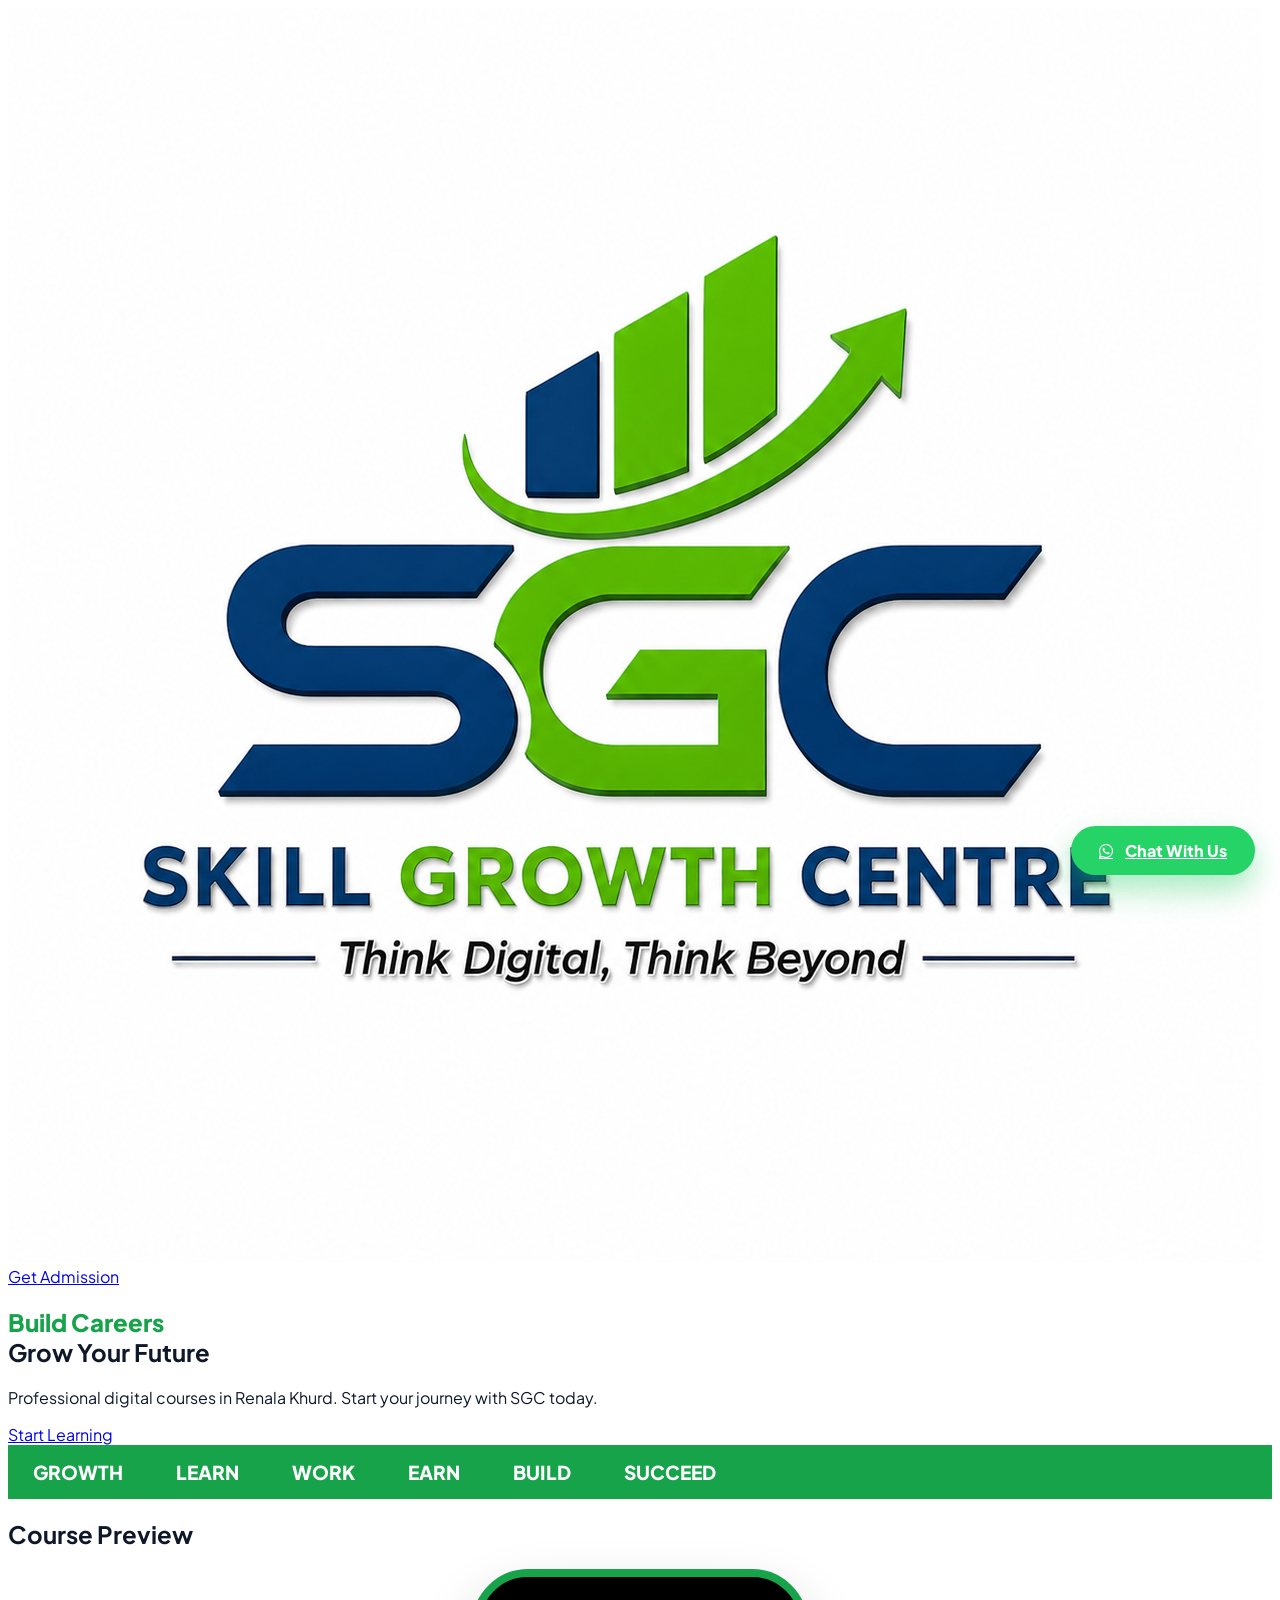
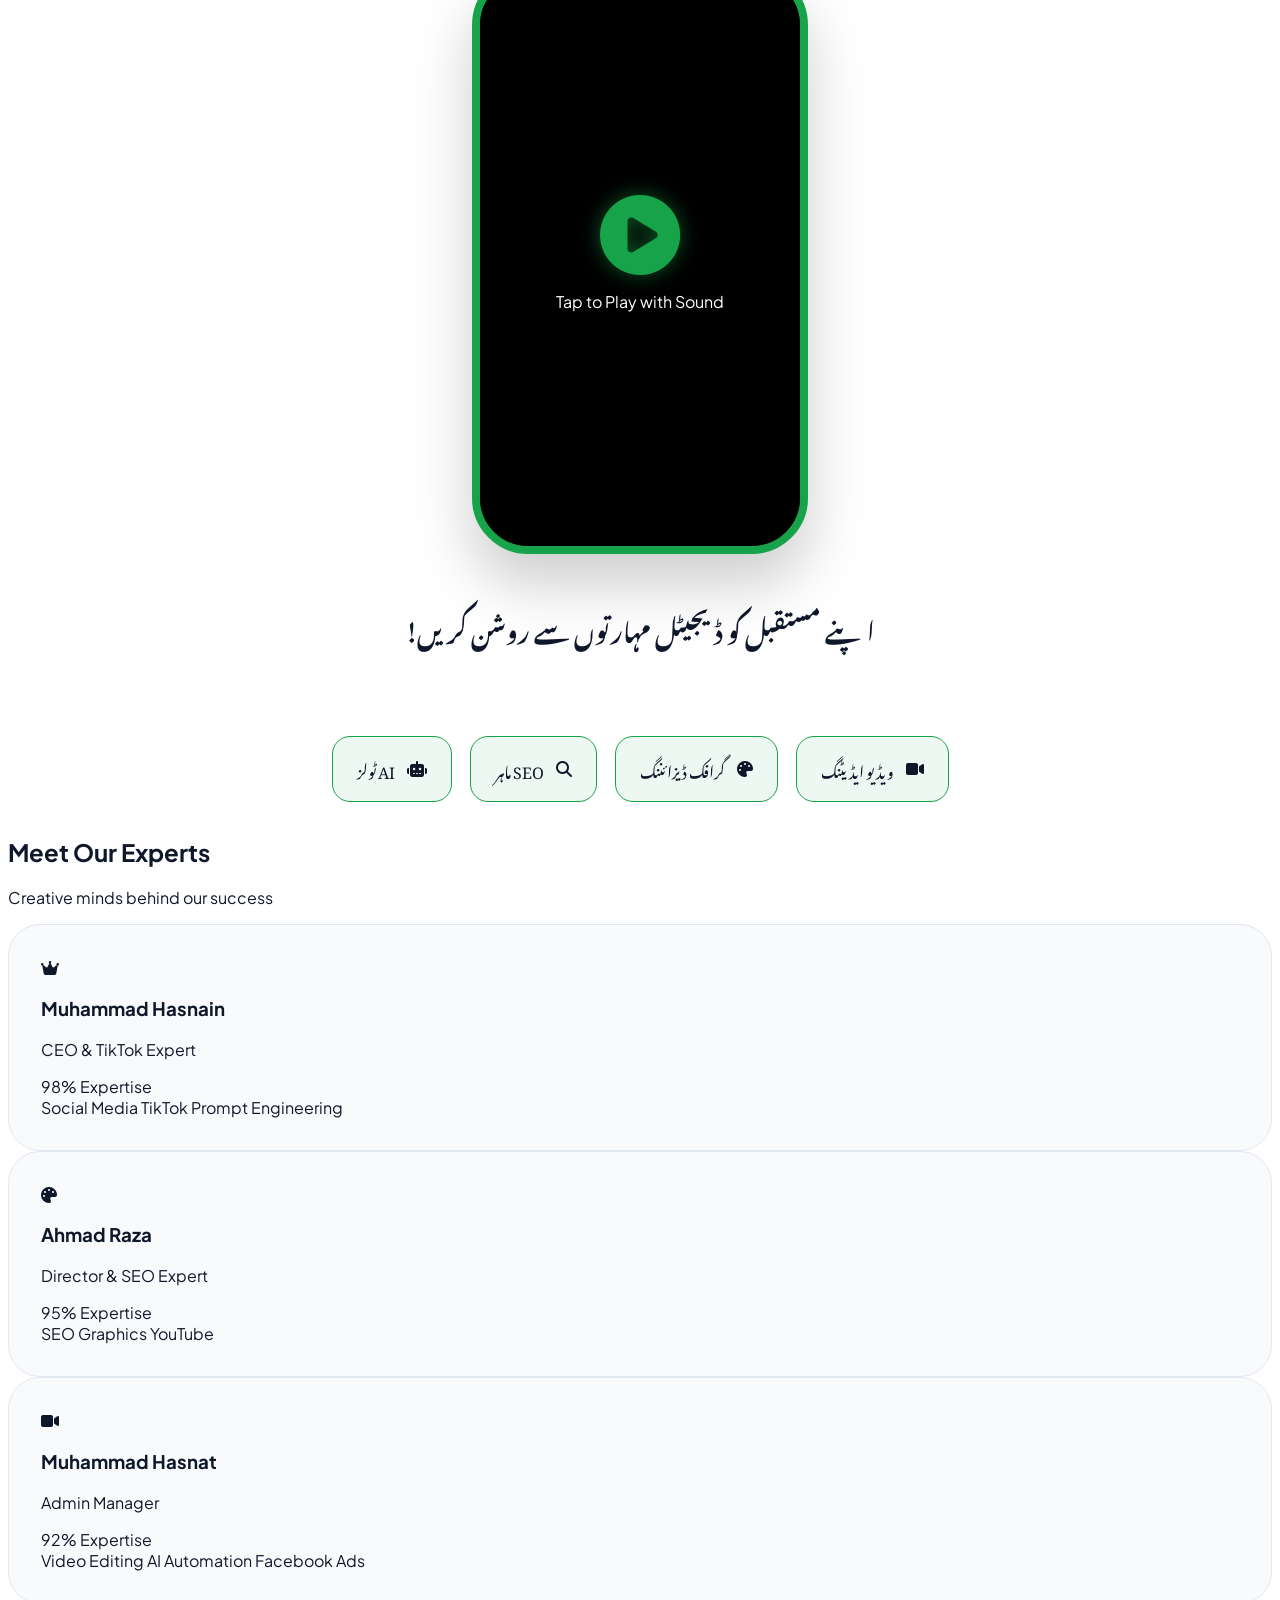
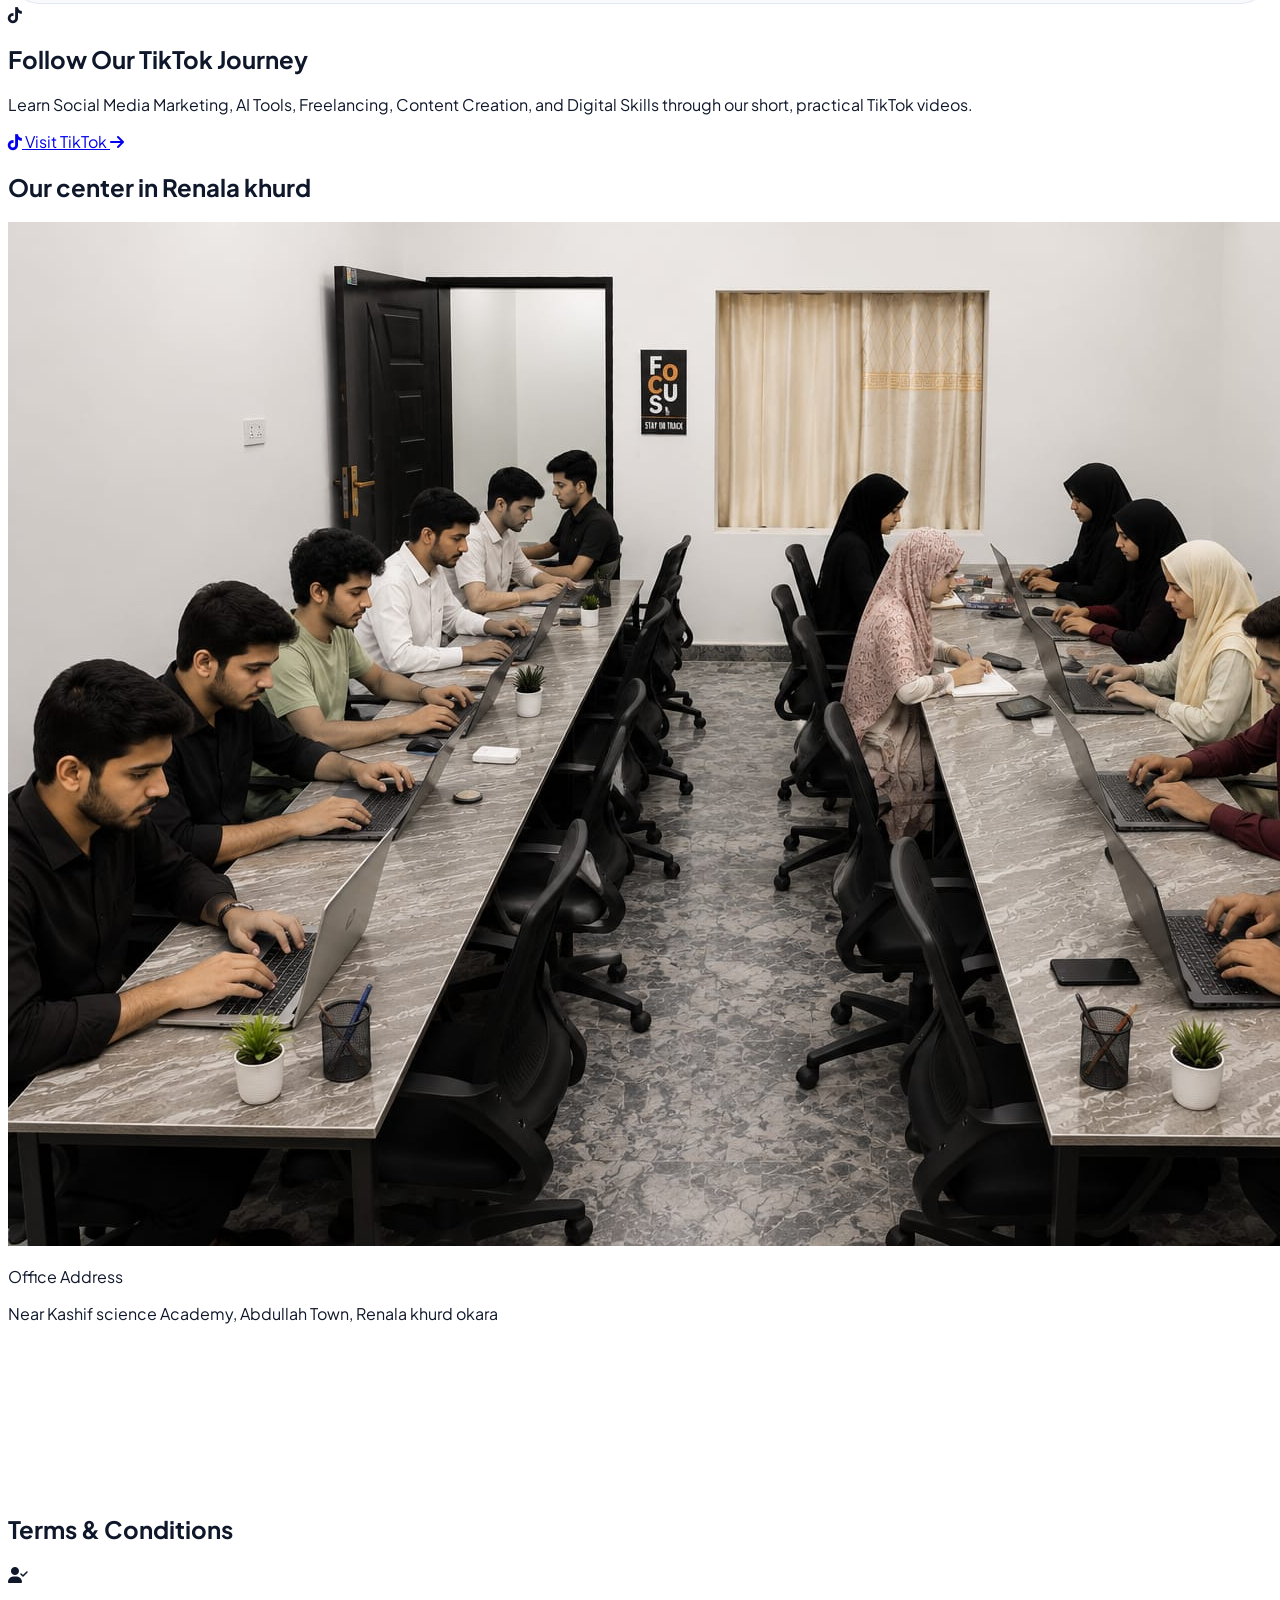
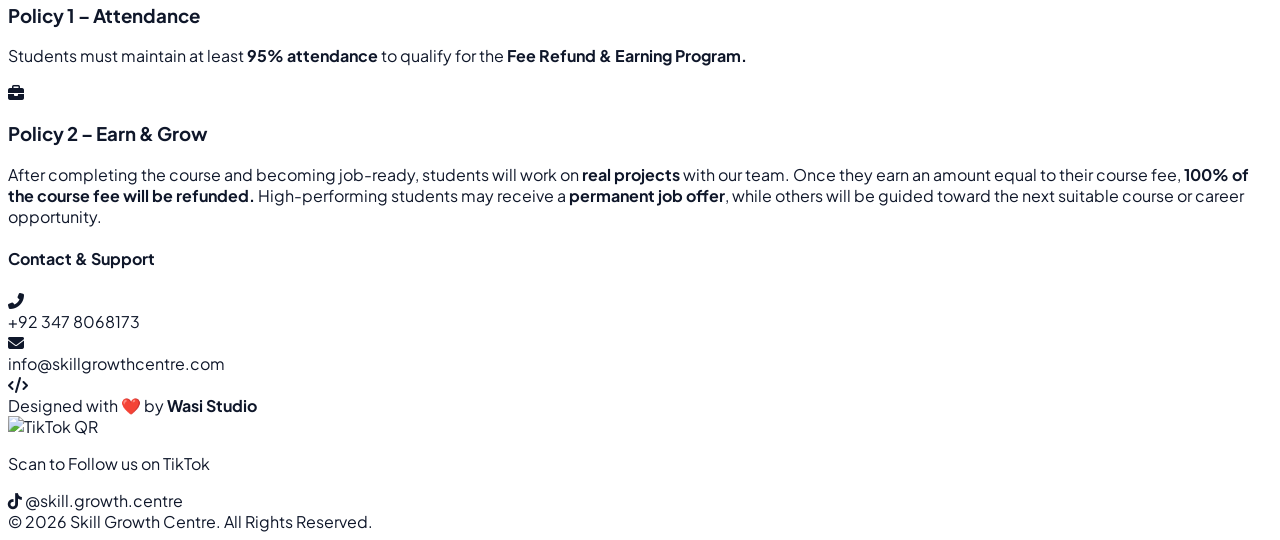
==== commit 2ca84e65: "Add files via upload" ====
--- a/index.html
+++ b/index.html
@@ -39,16 +39,32 @@
             align-items: center; gap: 12px; margin: 15px 8px; line-height: 2.5 !important;
         }
 
-        /* VIDEO SECTION */
+        /* VIDEO SECTION - PATCH LOGIC */
         .video-wrapper {
             width: 100%; max-width: 320px; margin: 0 auto;
-            border: 8px solid var(--accent-color); border-radius: 3rem;
+            border: 8px solid var(--accent-color); border-radius: 3.5rem;
             overflow: hidden; box-shadow: 0 30px 60px rgba(0,0,0,0.2);
             background: #000; aspect-ratio: 9 / 16; position: relative;
         }
-        .video-wrapper iframe { position: absolute; top: 0; left: 0; width: 100%; height: 100%; }
+        .video-wrapper iframe { 
+            position: absolute; top: 0; left: 0; width: 100%; height: 100%; 
+        }
+
+        /* LOGO HIDER PATCH (The "Piece" you asked for) */
+        .video-patch {
+            position: absolute;
+            top: 30px; /* Neeche ya upar karne ke liye adjust karein */
+            left: 20px; /* Left ya right karne ke liye adjust karein */
+            width: 80px; /* Logo ki width ke hisab se */
+            height: 45px; /* Logo ki height ke hisab se */
+            background: #000; /* Black piece to hide logo */
+            z-index: 40; /* Iframe ke upar rahega */
+            border-radius: 8px;
+            pointer-events: none; /* Is par click nahi hoga, click video par jayega */
+        }
+
         .play-overlay {
-            position: absolute; inset: 0; background: rgba(0,0,0,0.6);
+            position: absolute; inset: 0; background: rgba(0,0,0,0.5);
             display: flex; flex-direction: column; align-items: center; justify-content: center;
             color: white; cursor: pointer; z-index: 100; transition: 0.3s;
         }
@@ -64,20 +80,15 @@
             right: 25px;
             background: #25d366;
             color: white;
-            padding: 12px 24px;
+            padding: 14px 28px;
             border-radius: 50px;
             display: flex;
             align-items: center;
             gap: 12px;
             font-weight: 800;
             z-index: 1000;
-            box-shadow: 0 15px 30px rgba(37, 211, 102, 0.3);
-            transition: 0.4s cubic-bezier(0.175, 0.885, 0.32, 1.275);
-            animation: pulse-whatsapp 2s infinite;
-        }
-        .whatsapp-btn:hover {
-            transform: scale(1.05) translateY(-5px);
-            background: #20ba5a;
+            box-shadow: 0 15px 30px rgba(37, 211, 102, 0.4);
+            animation: pulse-whatsapp 2.5s infinite;
         }
         @keyframes pulse-whatsapp {
             0% { box-shadow: 0 0 0 0 rgba(37, 211, 102, 0.7); }
@@ -85,37 +96,35 @@
             100% { box-shadow: 0 0 0 0 rgba(37, 211, 102, 0); }
         }
 
-        /* Marquee */
         .marquee-wrapper { background: var(--accent-color); color: white; padding: 15px 0; overflow: hidden; white-space: nowrap; }
         .marquee-content { display: inline-block; animation: marquee 30s linear infinite; }
         @keyframes marquee { 0% { transform: translateX(0); } 100% { transform: translateX(-50%); } }
         .marquee-item { font-size: 1.2rem; font-weight: 800; margin: 0 25px; text-transform: uppercase; }
 
         .glass-card { background: var(--card-bg); border: 1px solid var(--border-color); border-radius: 2rem; padding: 2rem; transition: 0.3s; }
-        
         #dynamic-hero-text { color: var(--accent-color); font-weight: 900; }
     </style>
 </head>
 <body>
 
-    <!-- Header (SGC Text Removed, Logo Only) -->
+    <!-- Header -->
     <nav class="flex justify-between items-center px-6 md:px-16 py-4 sticky top-0 bg-white/90 backdrop-blur-md z-50 border-b border-gray-100">
         <div class="flex items-center">
-            <img src="wasi.png" class="w-12 h-12 md:w-14 md:h-14 rounded-full border-2 border-green-600 object-cover shadow-md" alt="Logo">
+            <img src="wasi.png" class="w-14 h-14 rounded-full border-2 border-green-600 object-cover" alt="Logo">
         </div>
         <div class="flex items-center gap-4">
-            <a href="https://wa.me/923478068173" class="bg-green-600 hover:bg-blue-600 text-white px-6 py-2.5 rounded-full font-bold text-sm transition-all shadow-lg">Contact Us</a>
+            <a href="https://wa.me/923478068173" class="bg-green-600 hover:bg-green-700 text-white px-6 py-2.5 rounded-full font-bold text-sm shadow-md transition-all">Get Admission</a>
         </div>
     </nav>
 
     <!-- Hero Section -->
-    <section class="px-6 md:px-16 pt-20 pb-10 text-center max-w-5xl mx-auto">
+    <section class="px-6 md:px-16 pt-16 pb-10 text-center max-w-5xl mx-auto">
         <h1 class="text-4xl md:text-7xl font-extrabold leading-tight mb-6">
             <span id="dynamic-hero-text">Master Skills</span><br>Grow Your Future
         </h1>
-        <p class="text-lg opacity-70 mb-10">Professional digital courses by industry leaders. Start your journey with SGC today.</p>
+        <p class="text-lg opacity-70 mb-10">Professional digital courses in Renala Khurd. Start your journey with SGC today.</p>
         <div class="flex justify-center">
-            <a href="https://wa.me/923478068173" class="bg-green-600 hover:bg-green-600 text-white px-10 py-4 rounded-2xl font-bold shadow-xl transition-all transform hover:scale-105">Start Learning</a>
+            <a href="https://wa.me/923478068173" class="bg-blue-600 hover:bg-green-600 text-white px-10 py-4 rounded-2xl font-bold shadow-xl transition-all transform hover:scale-105">Start Learning</a>
         </div>
     </section>
 
@@ -125,20 +134,23 @@
             <span class="marquee-item">Growth</span> <span class="marquee-item">Learn</span>
             <span class="marquee-item">Work</span> <span class="marquee-item">Earn</span>
             <span class="marquee-item">Build</span> <span class="marquee-item">Succeed</span>
-            <span class="marquee-item">Growth</span> <span class="marquee-item">Learn</span>
-            <span class="marquee-item">Work</span> <span class="marquee-item">Earn</span>
         </div>
     </div>
 
     <!-- Video Section -->
     <section class="px-6 md:px-16 py-20 bg-slate-50">
         <div class="max-w-4xl mx-auto text-center">
-            <h2 class="text-3xl md:text-5xl font-black mb-10">WATCH <span class="text-blue-600">PROMO</span></h2>
+            <h2 class="text-3xl md:text-5xl font-black mb-10 uppercase">Course <span class="text-blue-600">Preview</span></h2>
+            
             <div class="video-wrapper" id="video-box">
-                <iframe id="sgc-iframe" src="https://streamable.com/e/vspl9o?autoplay=1&muted=1&nocontrols=1" frameborder="0" width="100%" height="100%" allow="autoplay; fullscreen"></iframe>
+                <!-- IS PIECE SE LOGO CHUP JAYEGA -->
+                <div class="video-patch"></div> 
+                
+                <iframe id="sgc-iframe" src="https://streamable.com/e/vspl9o?autoplay=1&muted=1&nocontrols=1" frameborder="0" allow="autoplay; fullscreen"></iframe>
+                
                 <div id="play-overlay" class="play-overlay" onclick="playWithSound()">
                     <i class="fas fa-play-circle mb-4"></i>
-                    <p class="font-bold uppercase tracking-widest text-xs">Play with Sound</p>
+                    <p class="font-bold uppercase tracking-widest text-xs">Tap to Play with Sound</p>
                 </div>
             </div>
         </div>
@@ -158,7 +170,6 @@
             </div>
         </div>
     </section>
-
 <!-- Experts Section -->
 <section class="px-6 md:px-16 py-16 bg-gradient-to-b from-white to-gray-50">
     <div class="text-center mb-12">
@@ -248,10 +259,49 @@
 
     </div>
 </section>
-
-    <!-- Location Section (Automatic Gallery) -->
+<!-- TikTok Branding Section -->
+<section class="relative overflow-hidden mx-6 md:mx-16 my-20 rounded-[40px] bg-gradient-to-br from-black via-gray-900 to-black py-16 px-8 md:px-20 text-center text-white shadow-2xl">
+
+    <!-- Background Glow -->
+    <div class="absolute -top-20 -left-20 w-72 h-72 bg-cyan-400/20 rounded-full blur-3xl"></div>
+    <div class="absolute -bottom-20 -right-20 w-72 h-72 bg-pink-500/20 rounded-full blur-3xl"></div>
+
+    <div class="relative z-10">
+
+        <!-- TikTok Icon -->
+        <div class="w-28 h-28 mx-auto rounded-full bg-white/10 backdrop-blur-md flex items-center justify-center border border-white/20 shadow-xl mb-8">
+            <i class="fab fa-tiktok text-6xl text-[#25F4EE]"></i>
+        </div>
+
+        <!-- Heading -->
+        <h2 class="text-4xl md:text-5xl font-extrabold mb-5">
+            Follow Our TikTok Journey
+        </h2>
+
+        <!-- Description -->
+        <p class="max-w-2xl mx-auto text-gray-300 leading-8 mb-10">
+            Learn Social Media Marketing, AI Tools, Freelancing, Content Creation,
+            and Digital Skills through our short, practical TikTok videos.
+        </p>
+
+        <!-- Button -->
+        <a href="https://www.tiktok.com/@skill.growth.centre"
+           target="_blank"
+           class="inline-flex items-center gap-3 bg-gradient-to-r from-cyan-400 to-green-500 text-black px-10 py-4 rounded-full font-bold text-sm uppercase tracking-wider shadow-lg hover:scale-105 hover:shadow-cyan-400/40 transition-all duration-300">
+
+            <i class="fab fa-tiktok text-lg"></i>
+            Visit TikTok
+            <i class="fas fa-arrow-right"></i>
+
+        </a>
+
+    </div>
+
+</section>
+
+    <!-- Center Section (Gallery) -->
     <section class="px-6 md:px-16 py-16">
-        <h2 class="text-3xl font-bold mb-10 text-center md:text-left uppercase">Our center in Renala khurd, okara</h2>
+        <h2 class="text-3xl font-bold mb-10 text-center md:text-left uppercase">Our center in Renala khurd</h2>
         <div class="grid grid-cols-1 md:grid-cols-2 gap-10">
             <div class="relative w-full h-[350px] overflow-hidden rounded-[2.5rem] shadow-2xl bg-gray-100">
                 <img id="gallery-img" src="studio.png" class="w-full h-full object-cover" alt="SGC Center">
@@ -310,7 +360,9 @@
             </div>
 
         </div>
-          <div>
+
+
+    </div>
 <!-- Support & QR -->
 <div class="grid grid-cols-1 md:grid-cols-2 gap-10 mt-12 pt-8 border-t border-gray-200">
 
@@ -375,11 +427,16 @@
     </div>
 
 </div>
+        <div class="mt-12 pt-6 border-t border-gray-200 text-center text-gray-500 text-sm">
+            © 2026 Skill Growth Centre. All Rights Reserved.
+        </div>
+
+</footer>
 
     <!-- Stylish WhatsApp Button -->
     <a href="https://wa.me/923478068173" class="whatsapp-btn" target="_blank">
         <i class="fab fa-whatsapp text-2xl"></i>
-        <span>Chat with us</span>
+        <span>Chat With Us</span>
     </a>
 
     <!-- Scripts -->
@@ -399,7 +456,6 @@
         }
         setInterval(changeImage, 4000);
 
-        // Protected Video Logic
         function playWithSound() {
             const iframe = document.getElementById('sgc-iframe');
             const overlay = document.getElementById('play-overlay');
@@ -407,7 +463,6 @@
             overlay.style.display = 'none';
         }
 
-        // Hero Text Animation
         const phrases = ["Master Skills", "Build Careers", "Earn Online", "Learn AI"];
         let count = 0;
         setInterval(() => {
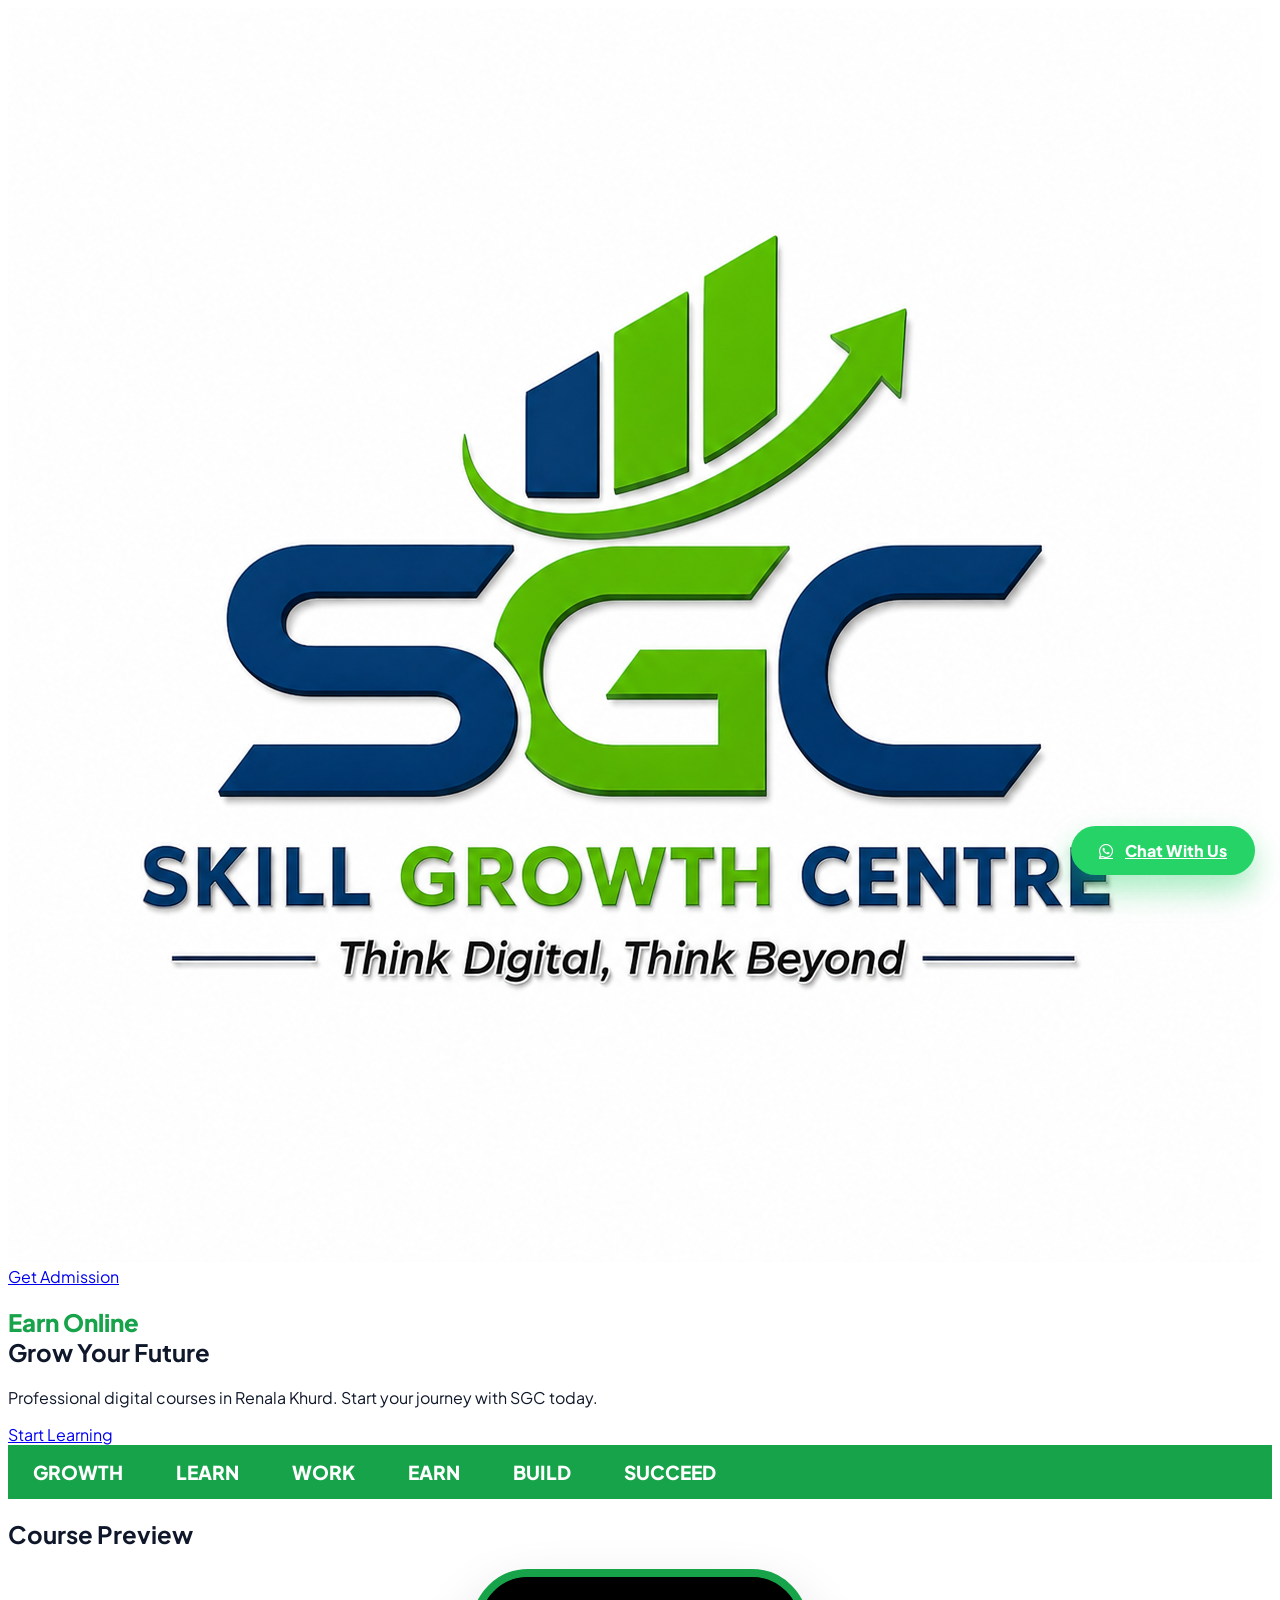
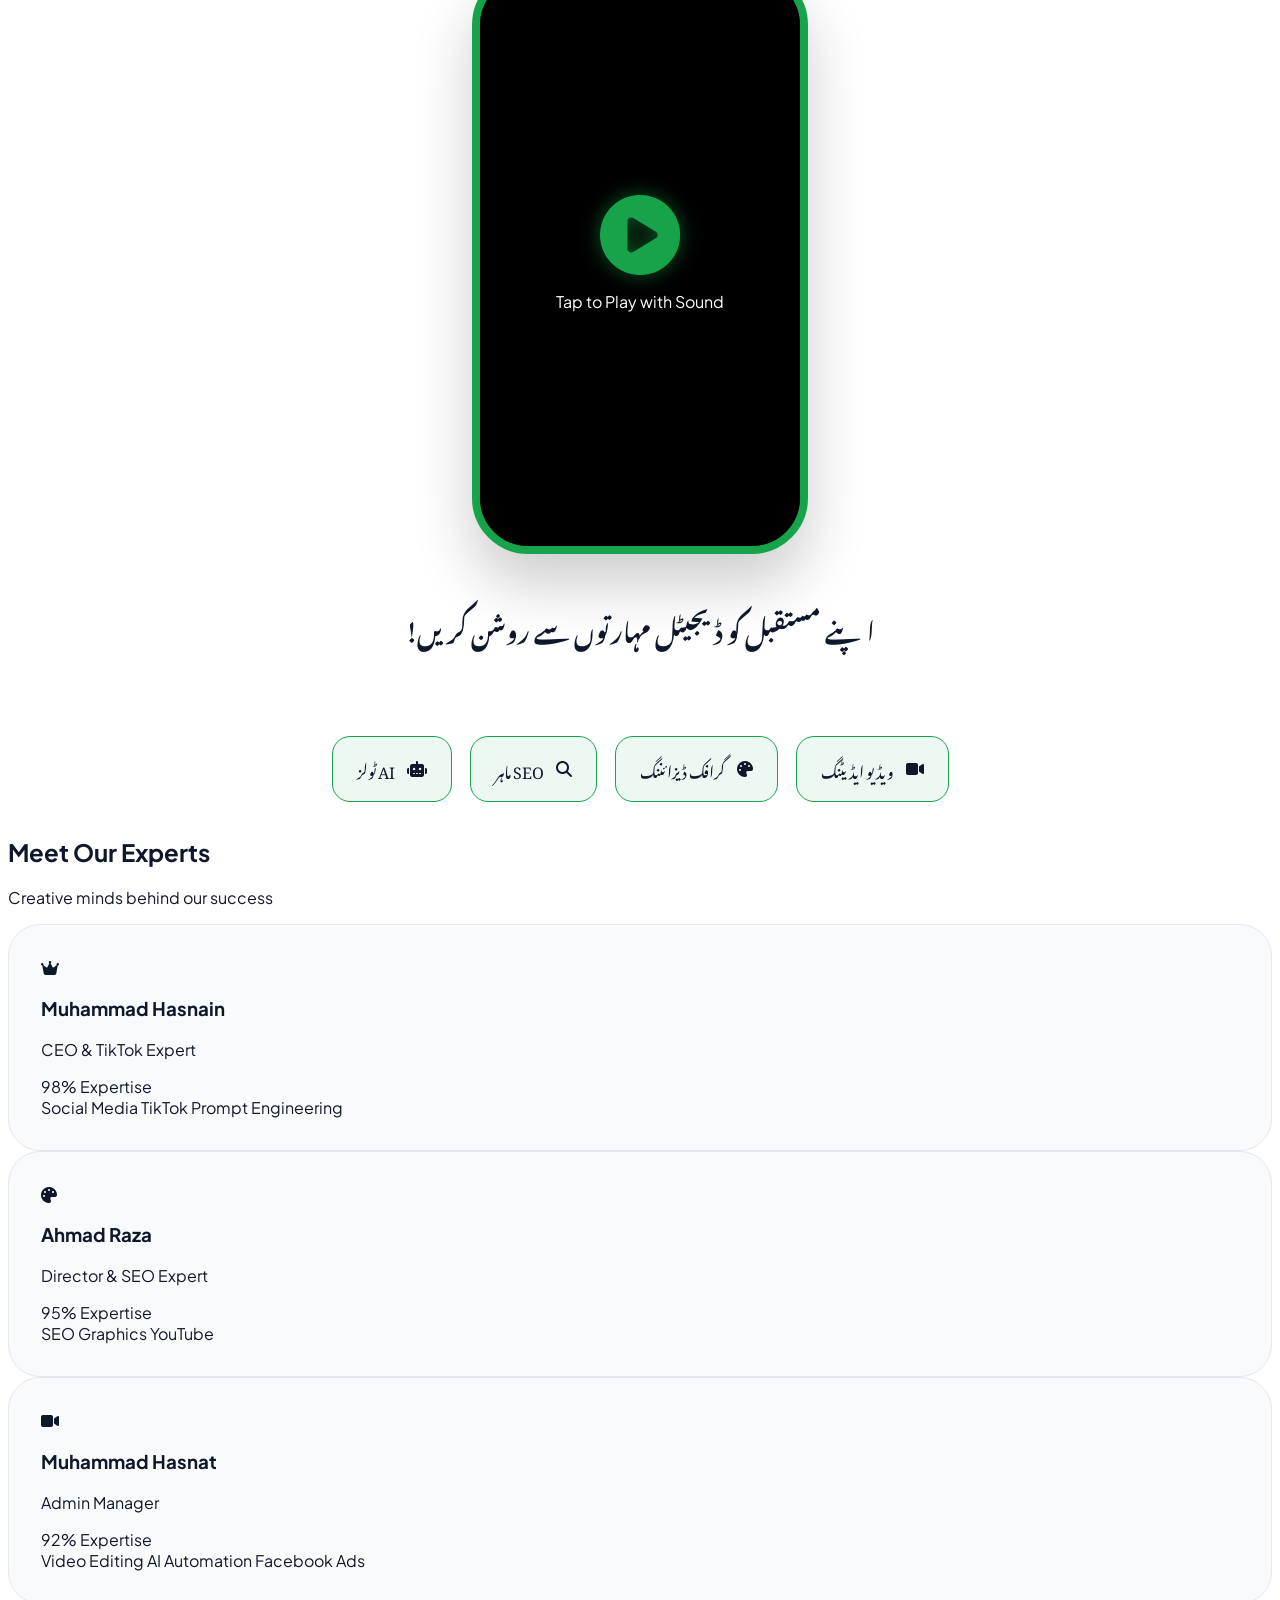
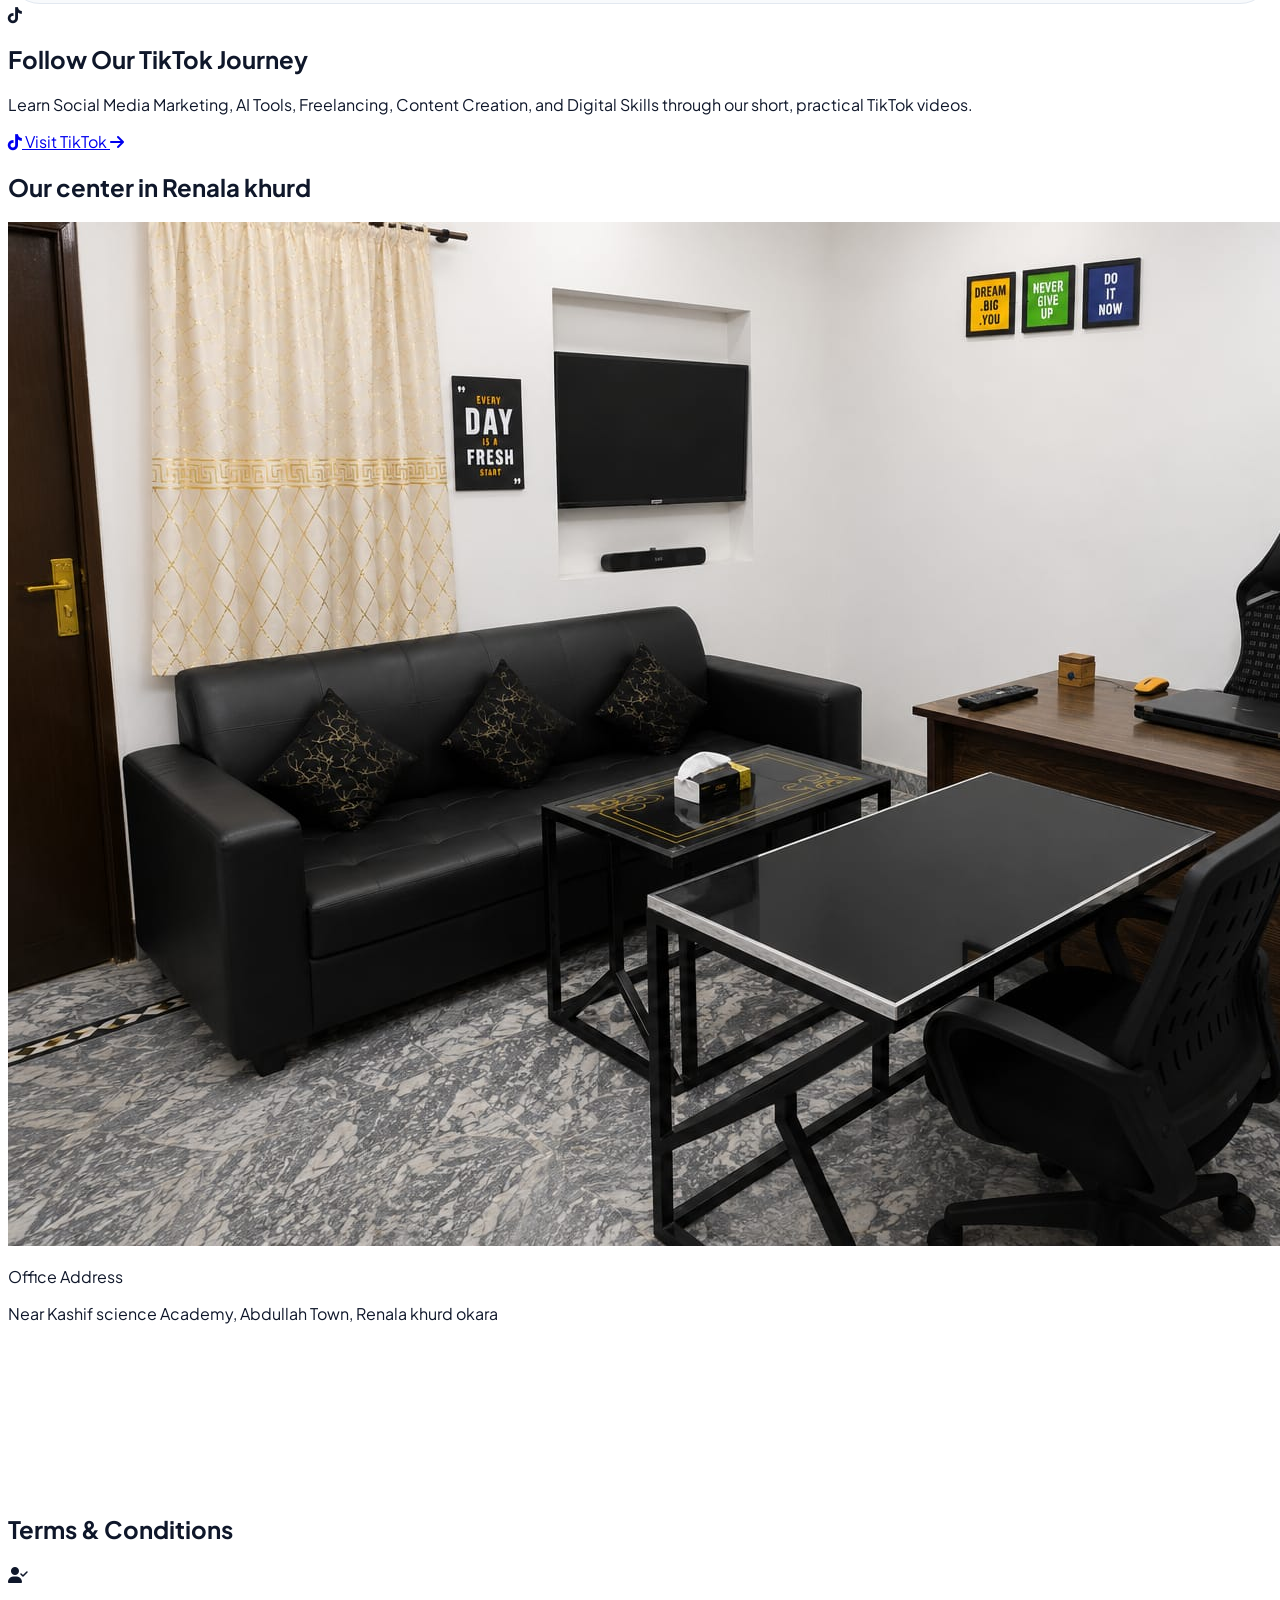
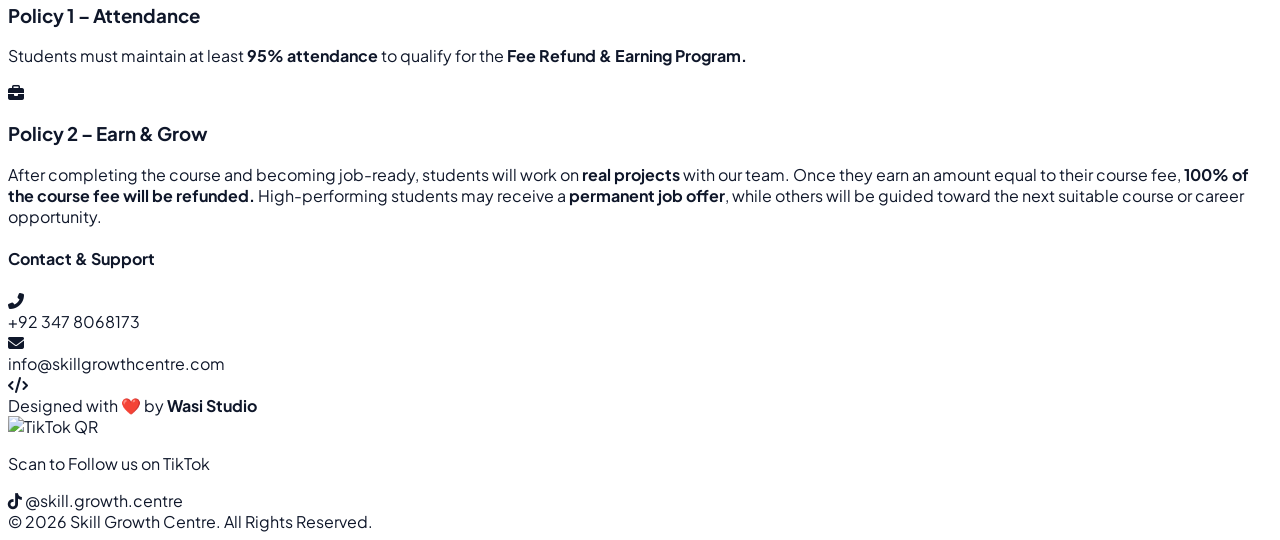
==== commit 63fc83c4: "Update index.html" ====
--- a/index.html
+++ b/index.html
@@ -4,6 +4,10 @@
     <meta charset="UTF-8">
     <meta name="viewport" content="width=device-width, initial-scale=1.0, maximum-scale=1.0, user-scalable=no">
     <title>SGC - Skill Growth Centre</title>
+    <meta name="description" content="Skill Growth Center provides elite social media growth, TikTok monetization, and premium digital services. Start your digital journey with us today.">
+    <link rel="icon" href="wasi.png" sizes="48x48" type="image/png">
+    <link rel="canonical" href="https://skillgrowthcenter.nett.to/" />
+    <meta name="google-site-verification" content="Z1TswxjQ6ZiKkIttFr4LkyVbZ51hKxbfLUlZKRcPEs4" />
     <script src="https://cdn.tailwindcss.com"></script>
     <link href="https://cdnjs.cloudflare.com/ajax/libs/font-awesome/6.4.0/css/all.min.css" rel="stylesheet">
     
@@ -419,7 +423,7 @@
 
             <div class="mt-2 inline-flex items-center gap-2 text-green-600 text-sm font-medium">
                 <i class="fab fa-tiktok"></i>
-                @skill.growth.centre
+               @skill.growth.centre
             </div>
 
         </div>
@@ -472,4 +476,4 @@
     </script>
 
 </body>
-</html>+</html>
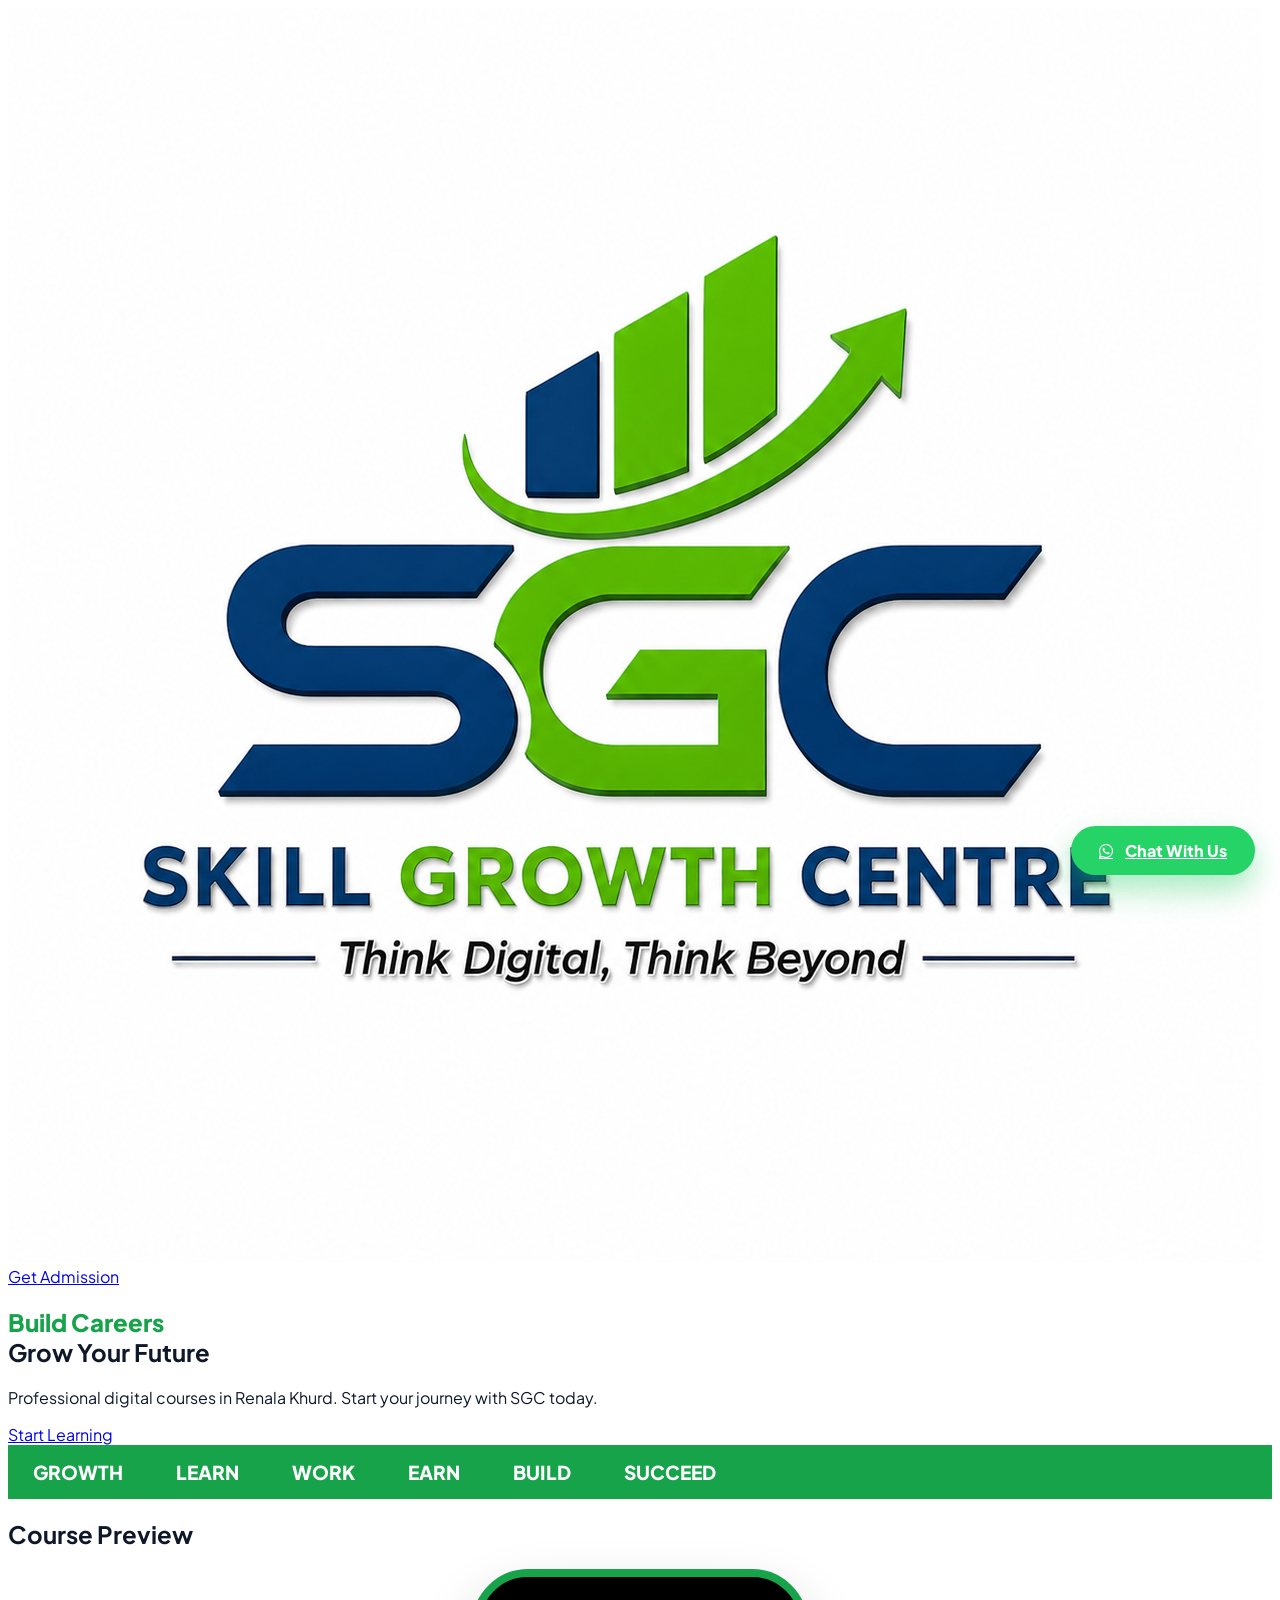
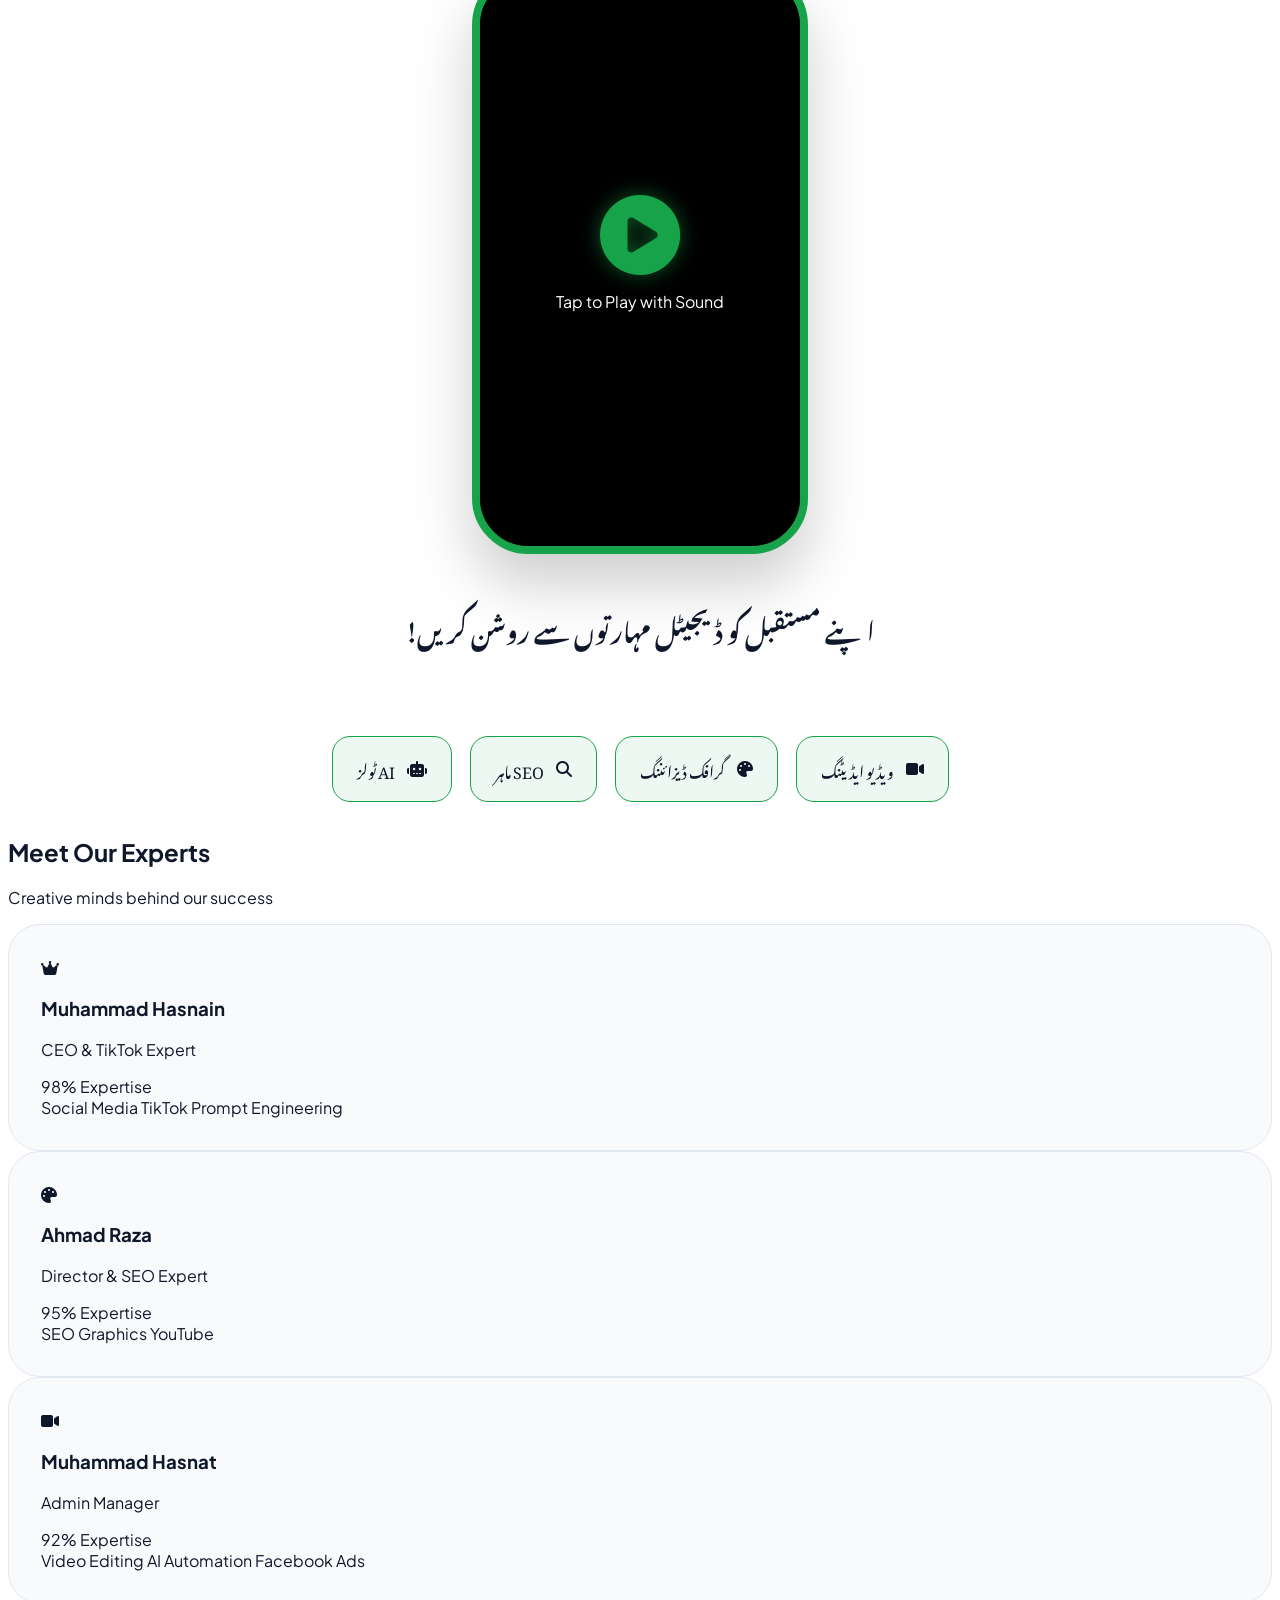
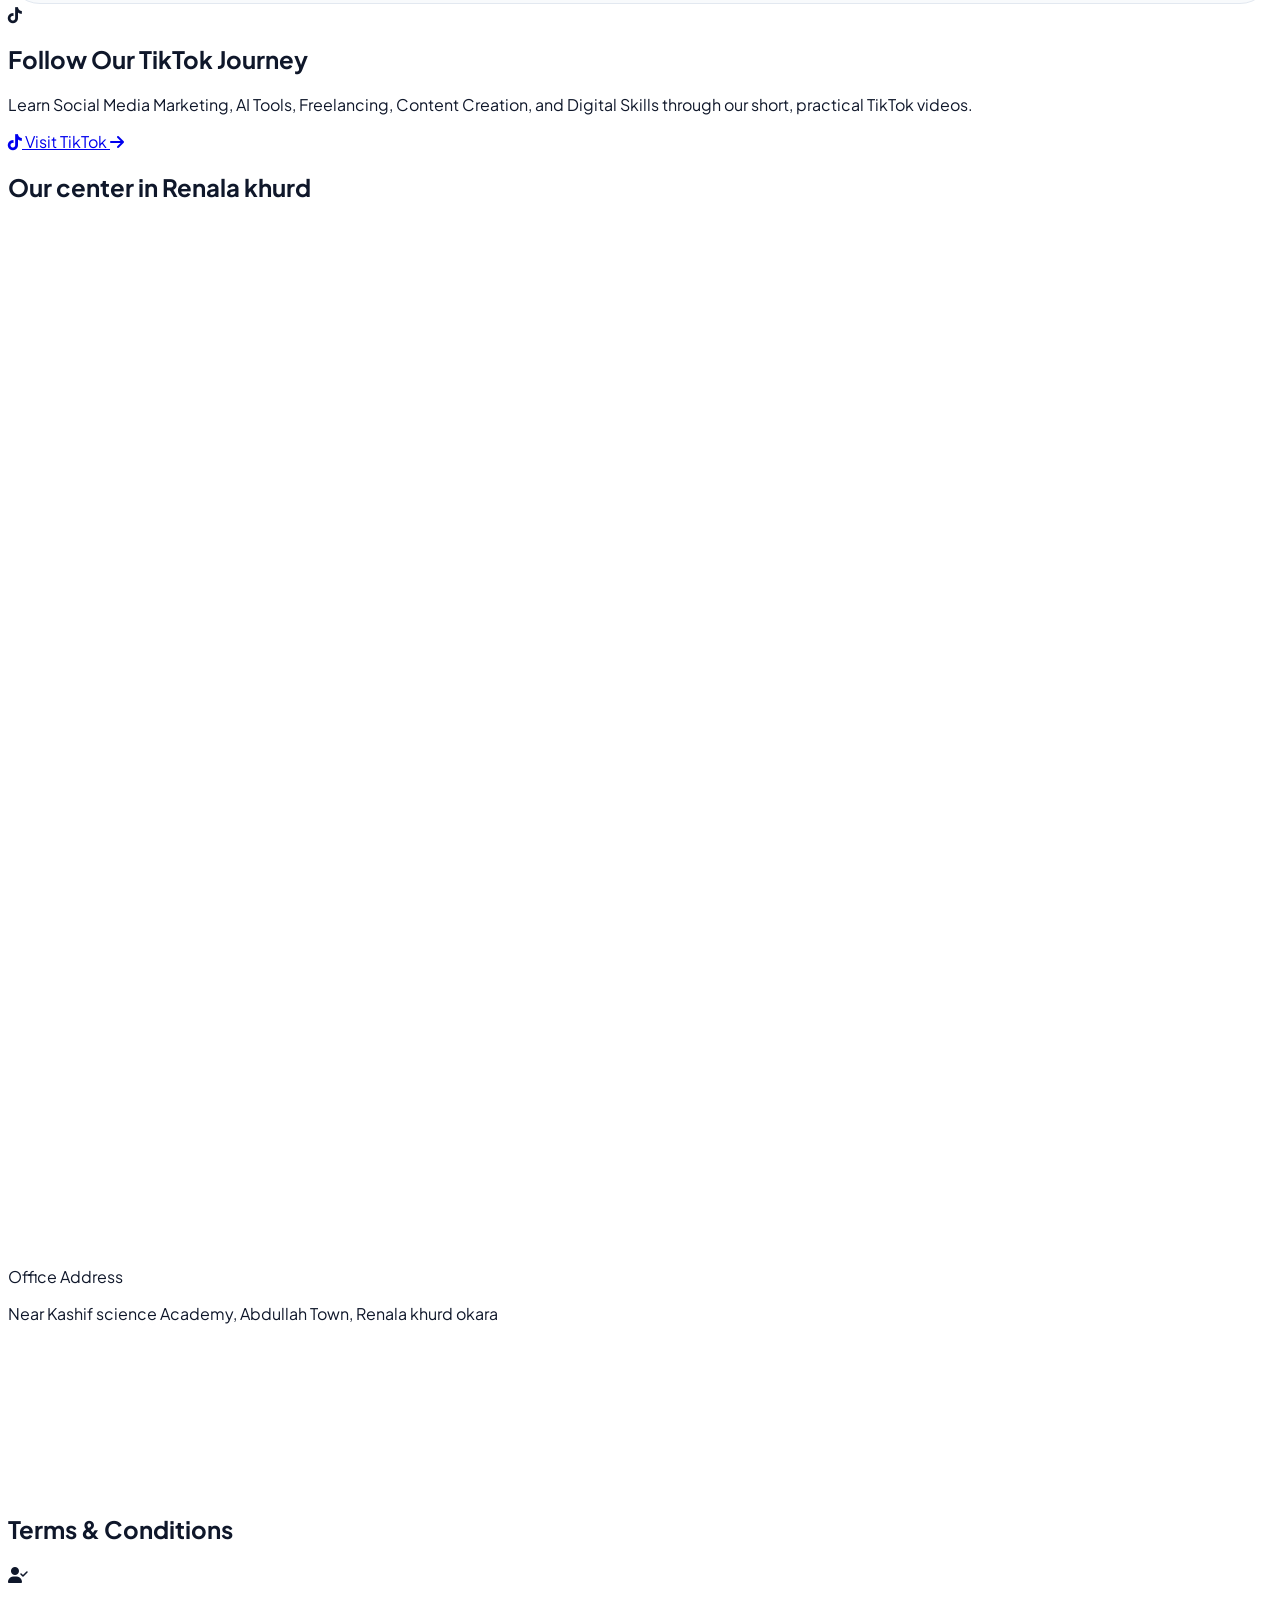
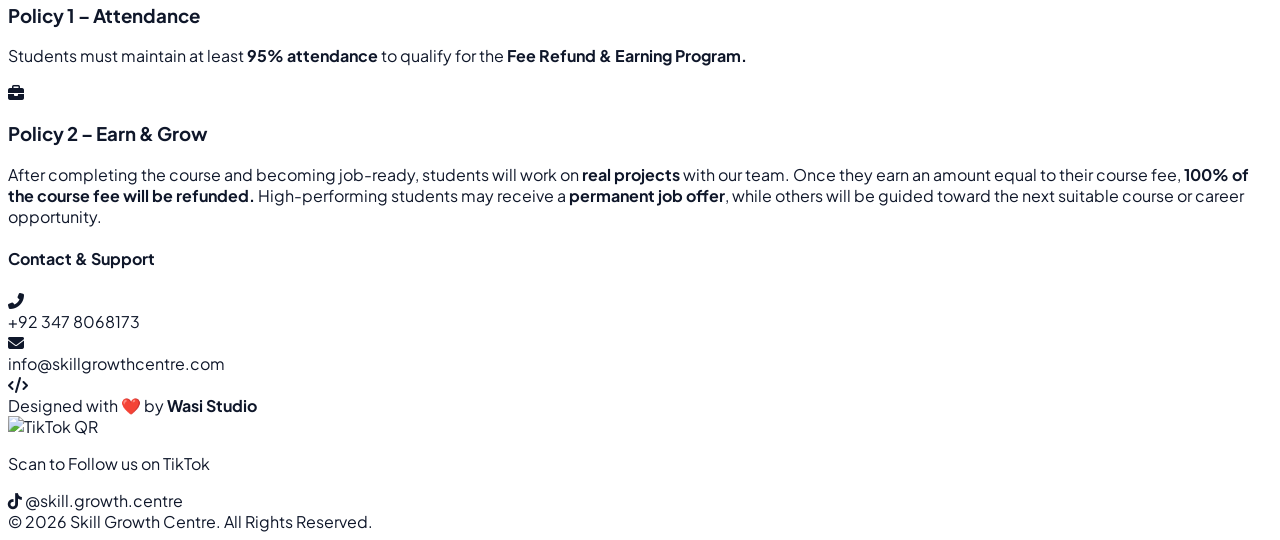
==== commit 7f18eaab: "Update index.html" ====
--- a/index.html
+++ b/index.html
@@ -8,6 +8,15 @@
     <link rel="icon" href="wasi.png" sizes="48x48" type="image/png">
     <link rel="canonical" href="https://skillgrowthcenter.nett.to/" />
     <meta name="google-site-verification" content="Z1TswxjQ6ZiKkIttFr4LkyVbZ51hKxbfLUlZKRcPEs4" />
+    <script type="application/ld+json">
+{
+  "@context": "https://schema.org",
+  "@type": "WebSite",
+  "name": "Skill Growth Center",
+  "url": "https://skillgrowthcenter.nett.to/"
+}
+    </script>
+    <meta property="og:site_name" content="Skill Growth Center">
     <script src="https://cdn.tailwindcss.com"></script>
     <link href="https://cdnjs.cloudflare.com/ajax/libs/font-awesome/6.4.0/css/all.min.css" rel="stylesheet">
     
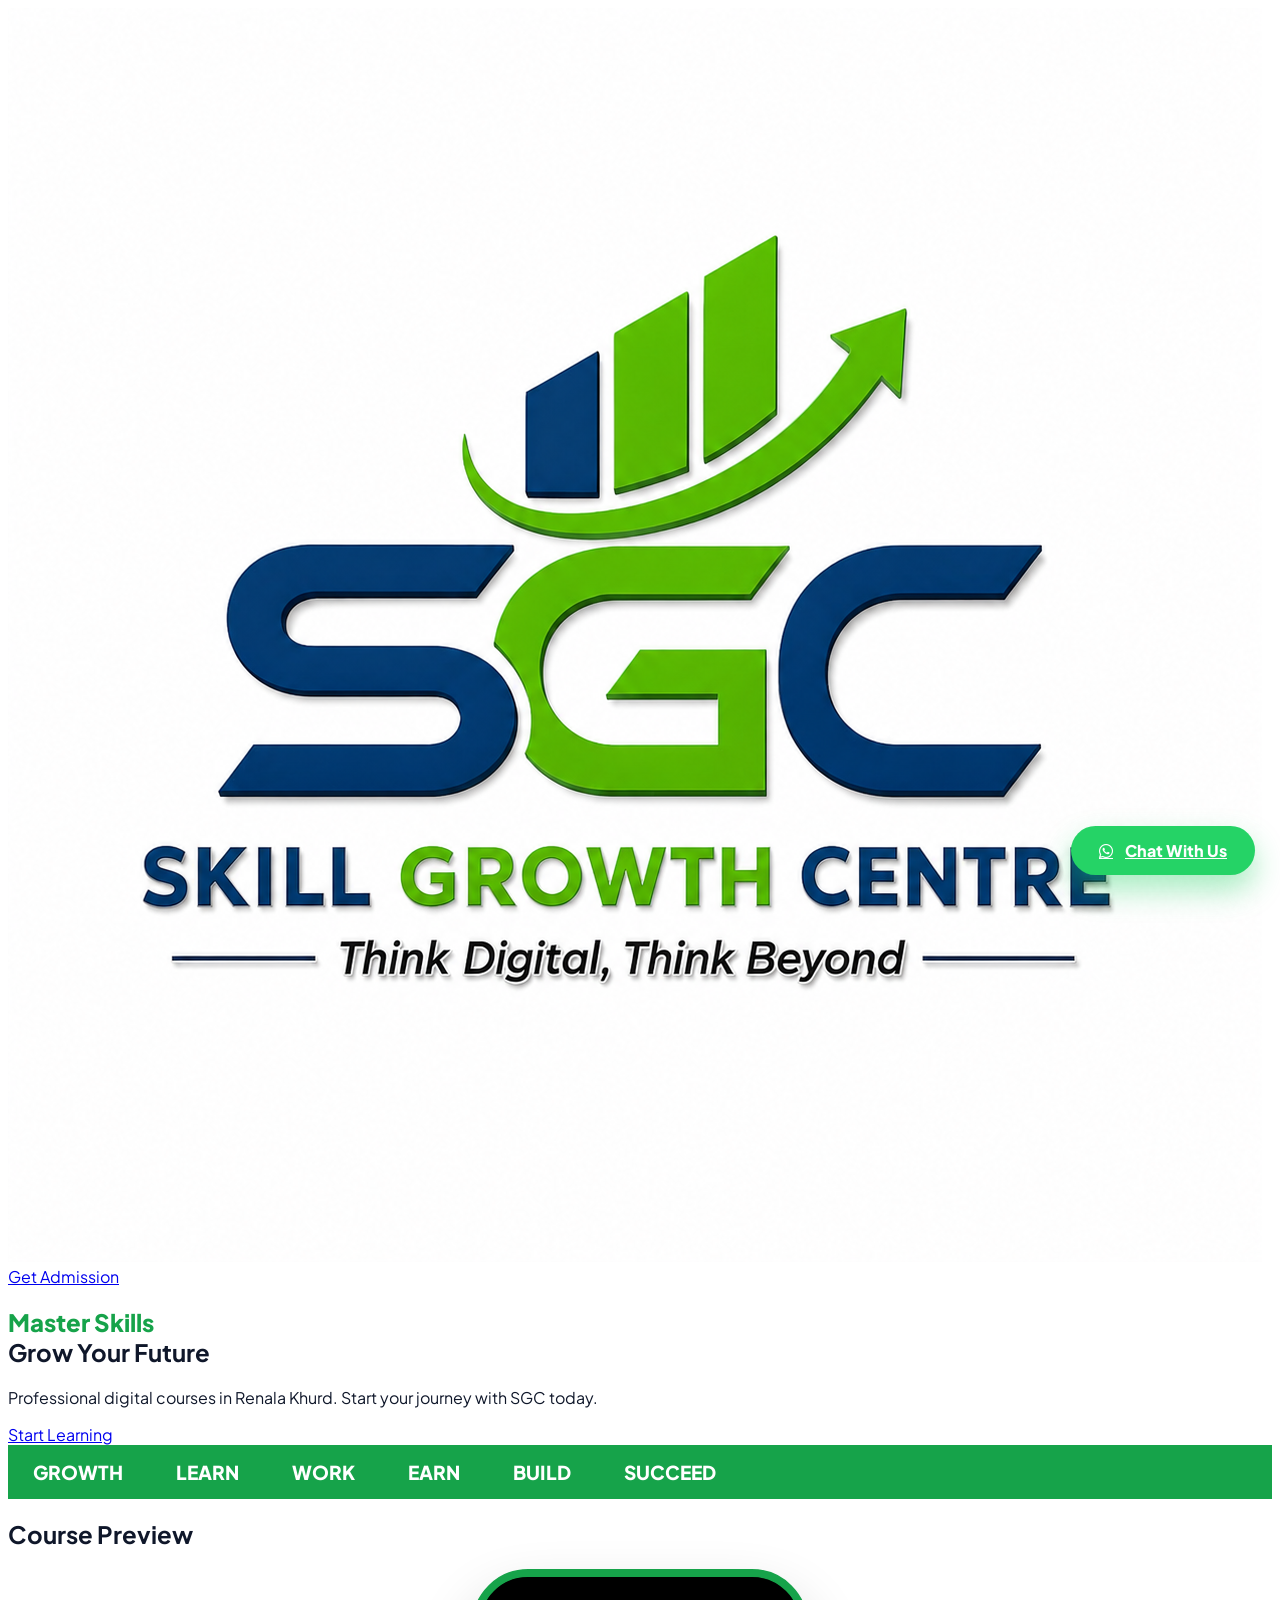
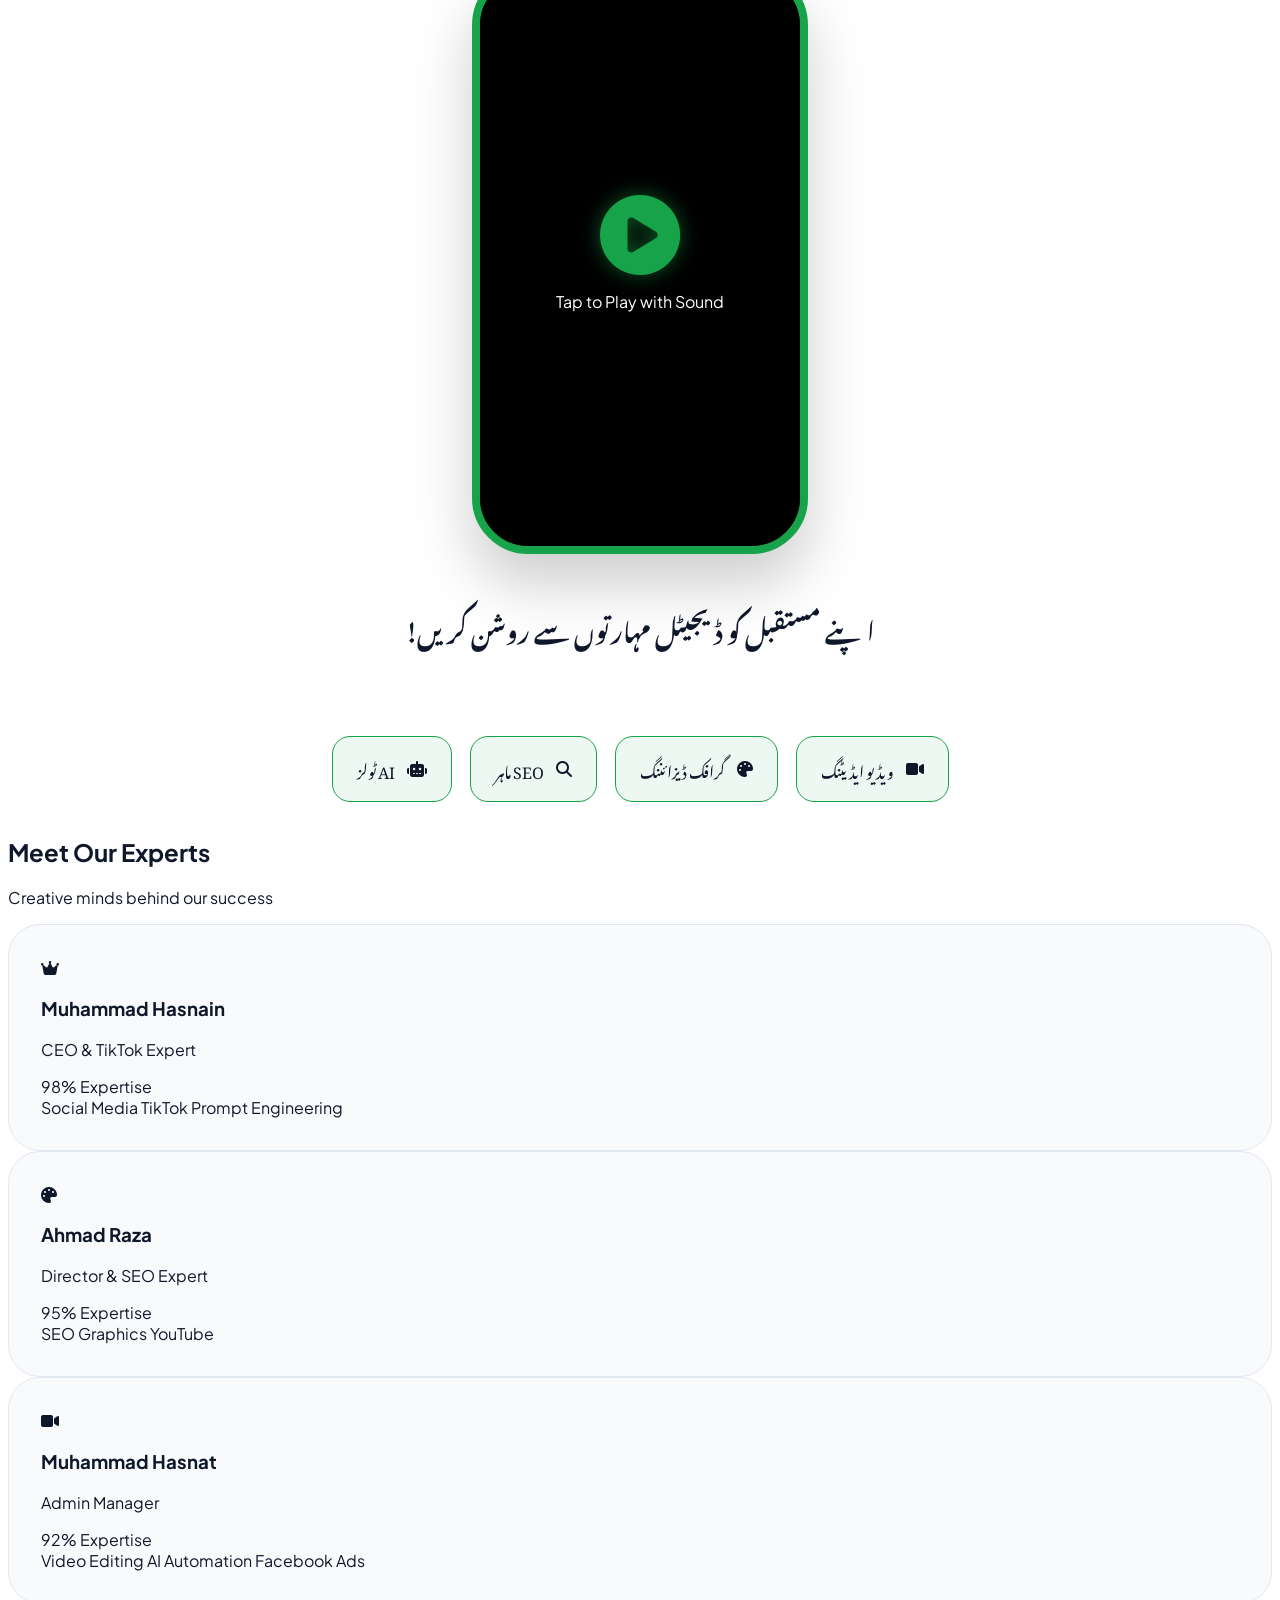
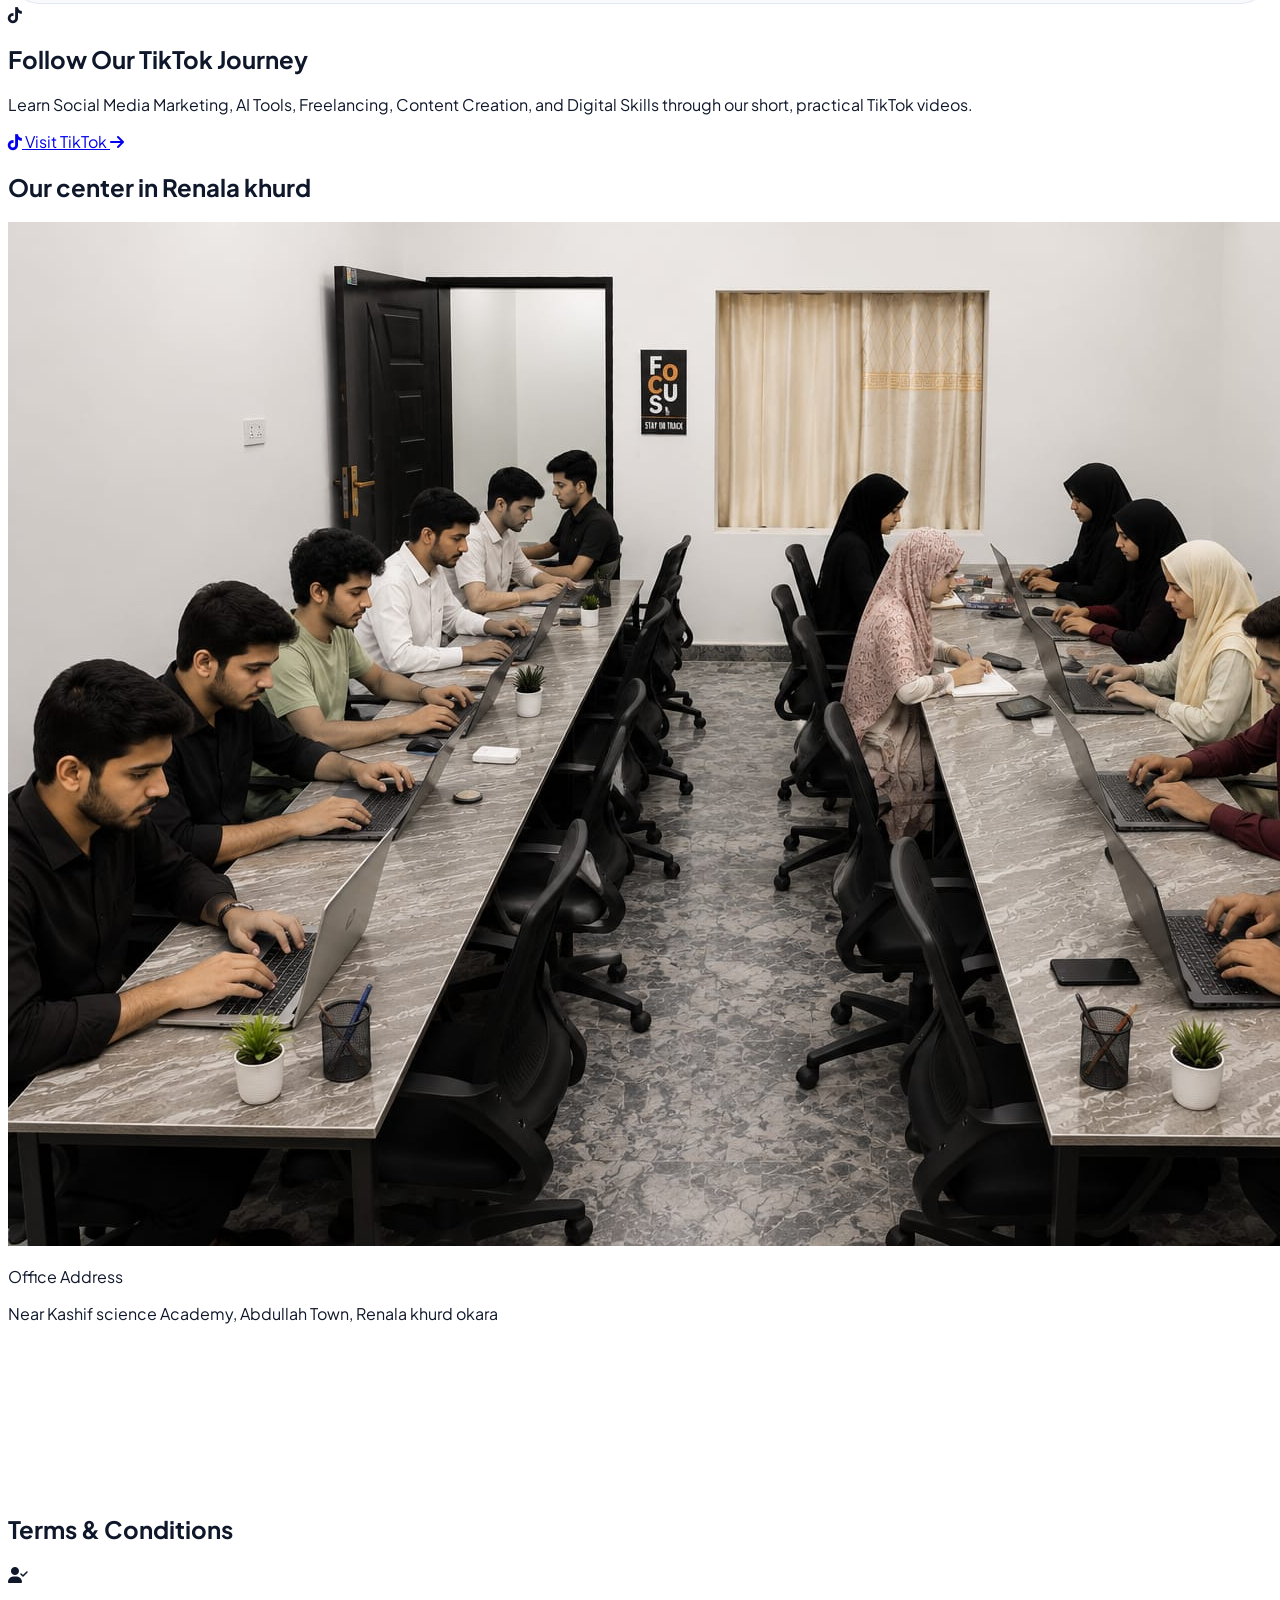
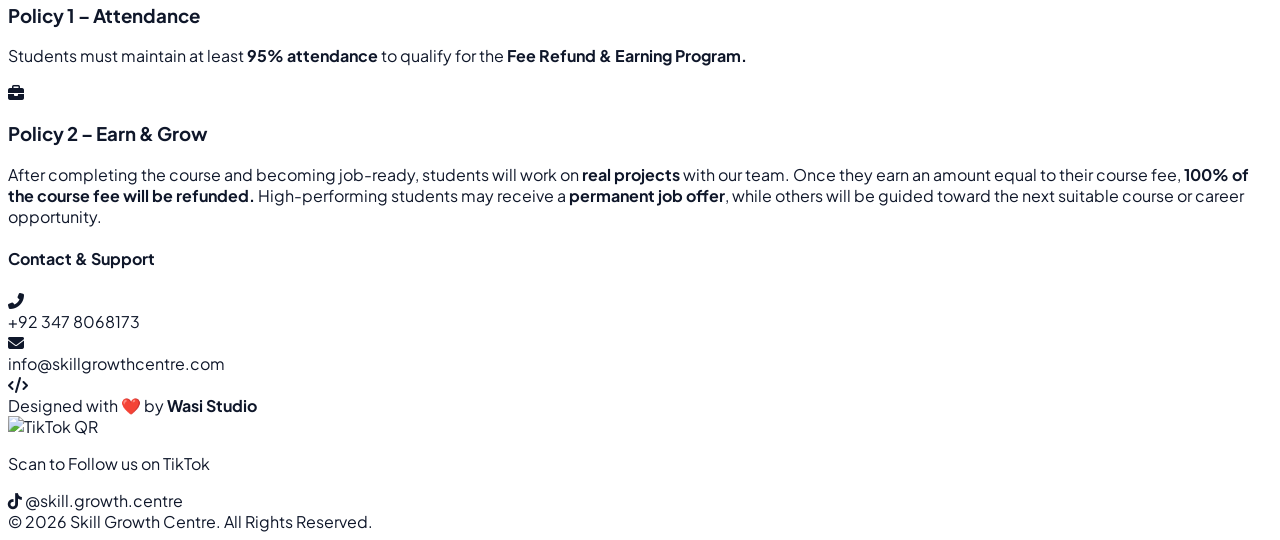
==== commit 238742ff: "Update index.html" ====
--- a/index.html
+++ b/index.html
@@ -5,16 +5,17 @@
     <meta name="viewport" content="width=device-width, initial-scale=1.0, maximum-scale=1.0, user-scalable=no">
     <title>SGC - Skill Growth Centre</title>
     <meta name="description" content="Skill Growth Center provides elite social media growth, TikTok monetization, and premium digital services. Start your digital journey with us today.">
-    <link rel="icon" href="wasi.png" sizes="48x48" type="image/png">
+    <link rel="shortcut icon" href="/favicon.ico" type="image/x-icon">
+    <link rel="icon" href="/favicon.ico" type="image/x-icon">
     <link rel="canonical" href="https://skillgrowthcenter.nett.to/" />
     <meta name="google-site-verification" content="Z1TswxjQ6ZiKkIttFr4LkyVbZ51hKxbfLUlZKRcPEs4" />
     <script type="application/ld+json">
-{
-  "@context": "https://schema.org",
-  "@type": "WebSite",
-  "name": "Skill Growth Center",
-  "url": "https://skillgrowthcenter.nett.to/"
-}
+    {
+    "@context": "https://schema.org",
+    "@type": "WebSite",
+    "name": "Skill Growth Center",
+    "url": "https://skillgrowthcenter.nett.to/"
+    }
     </script>
     <meta property="og:site_name" content="Skill Growth Center">
     <script src="https://cdn.tailwindcss.com"></script>
